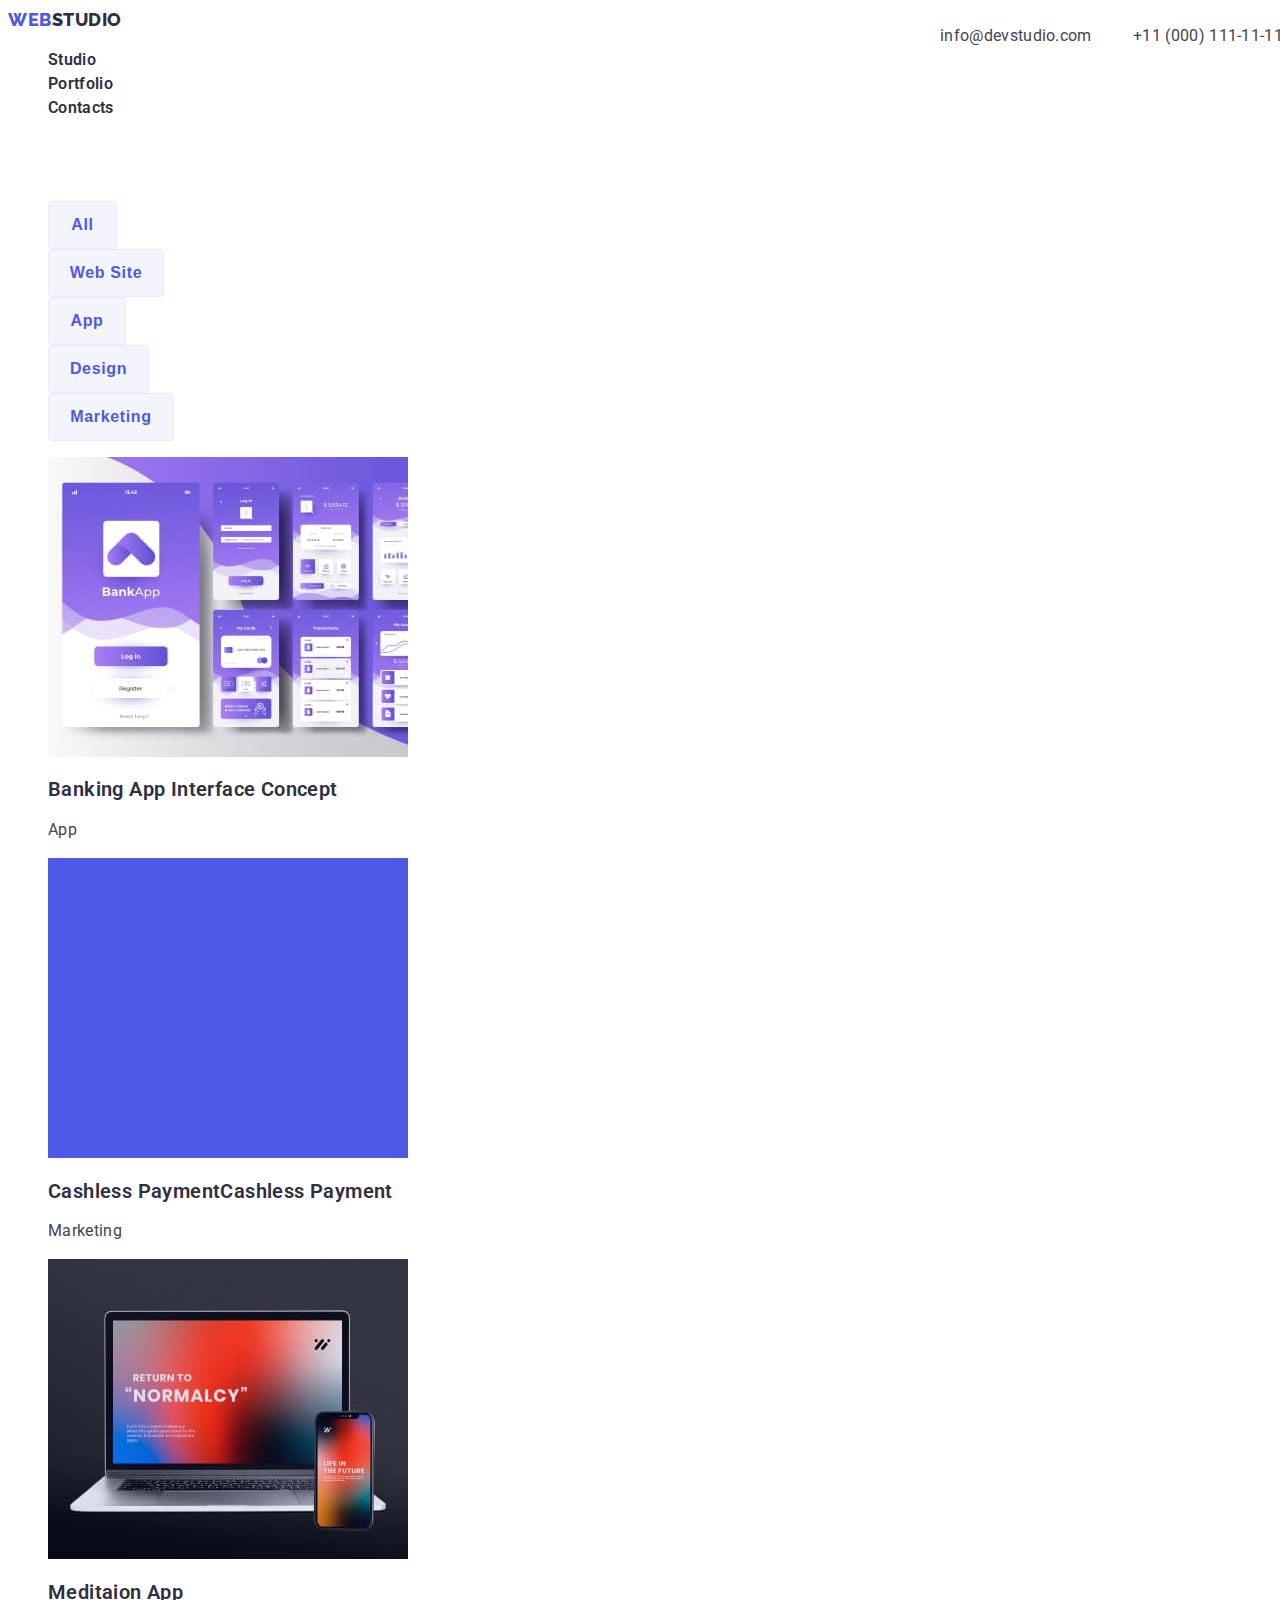
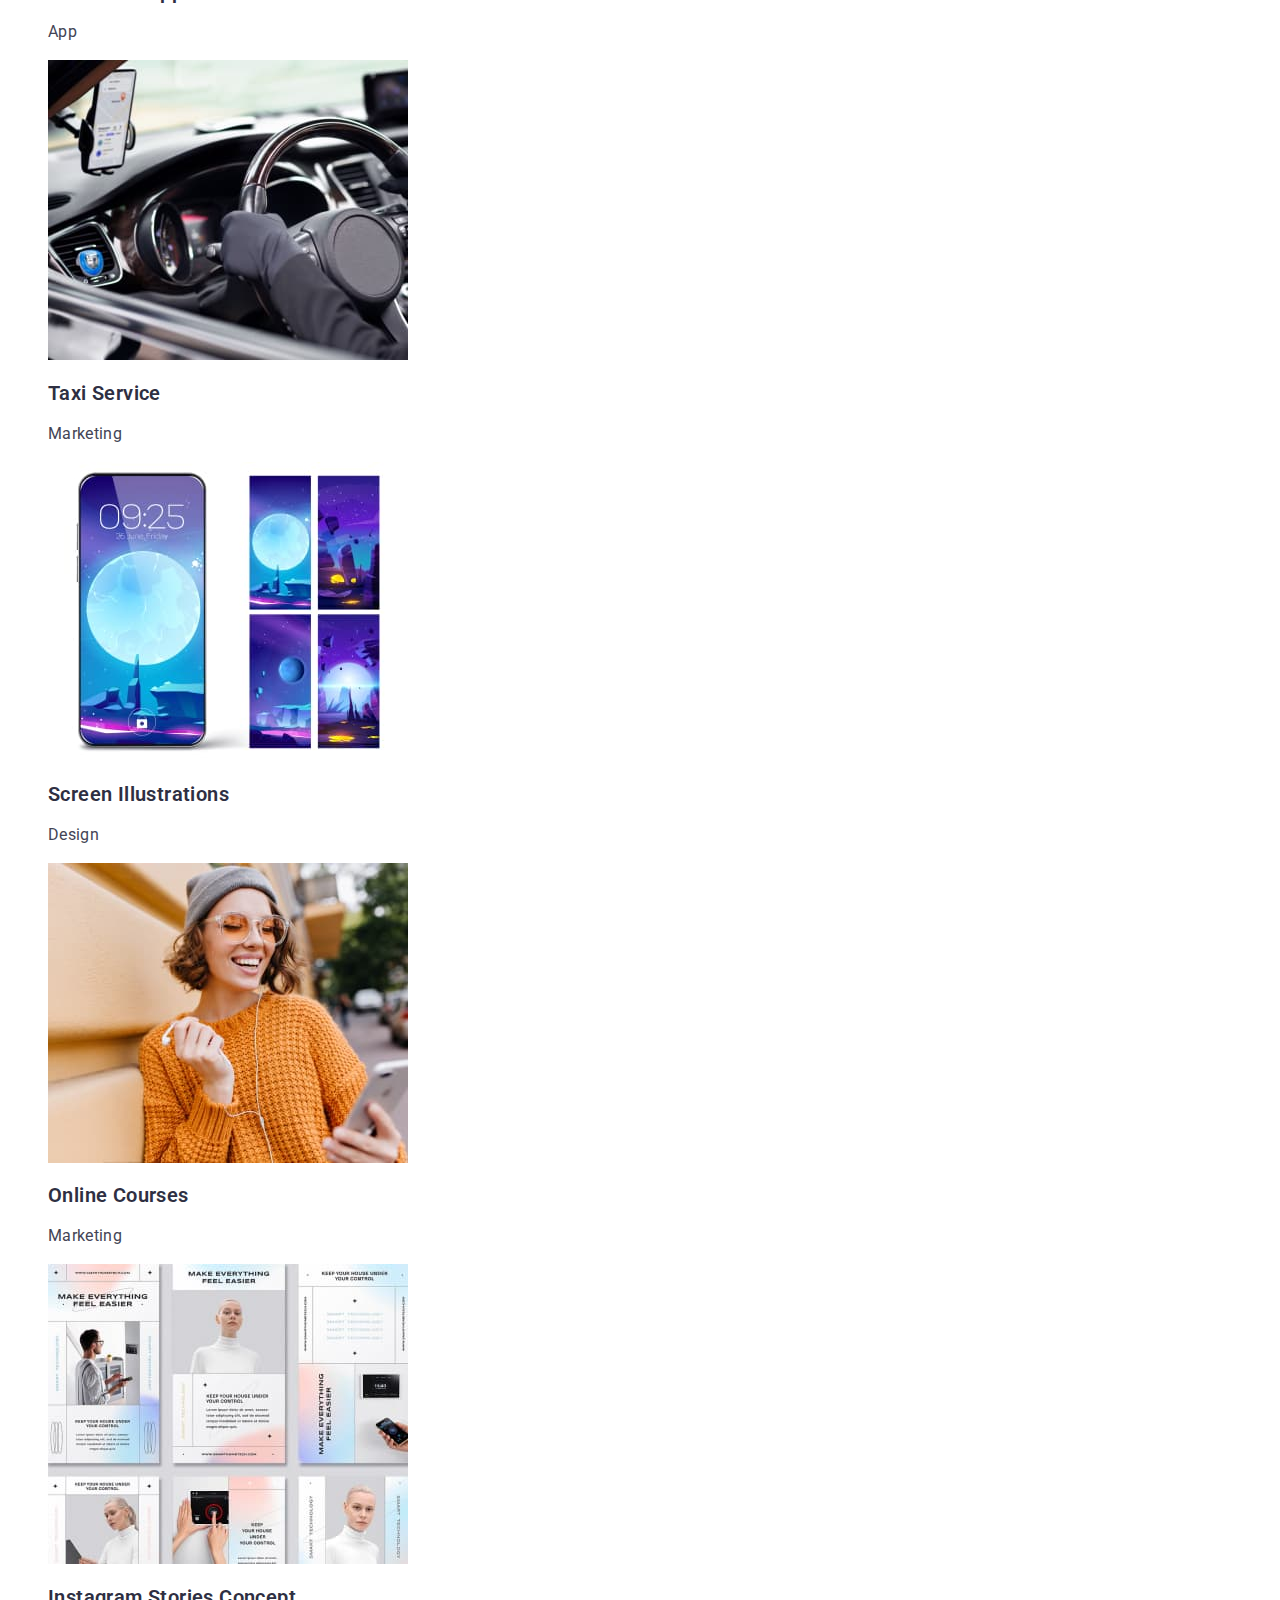
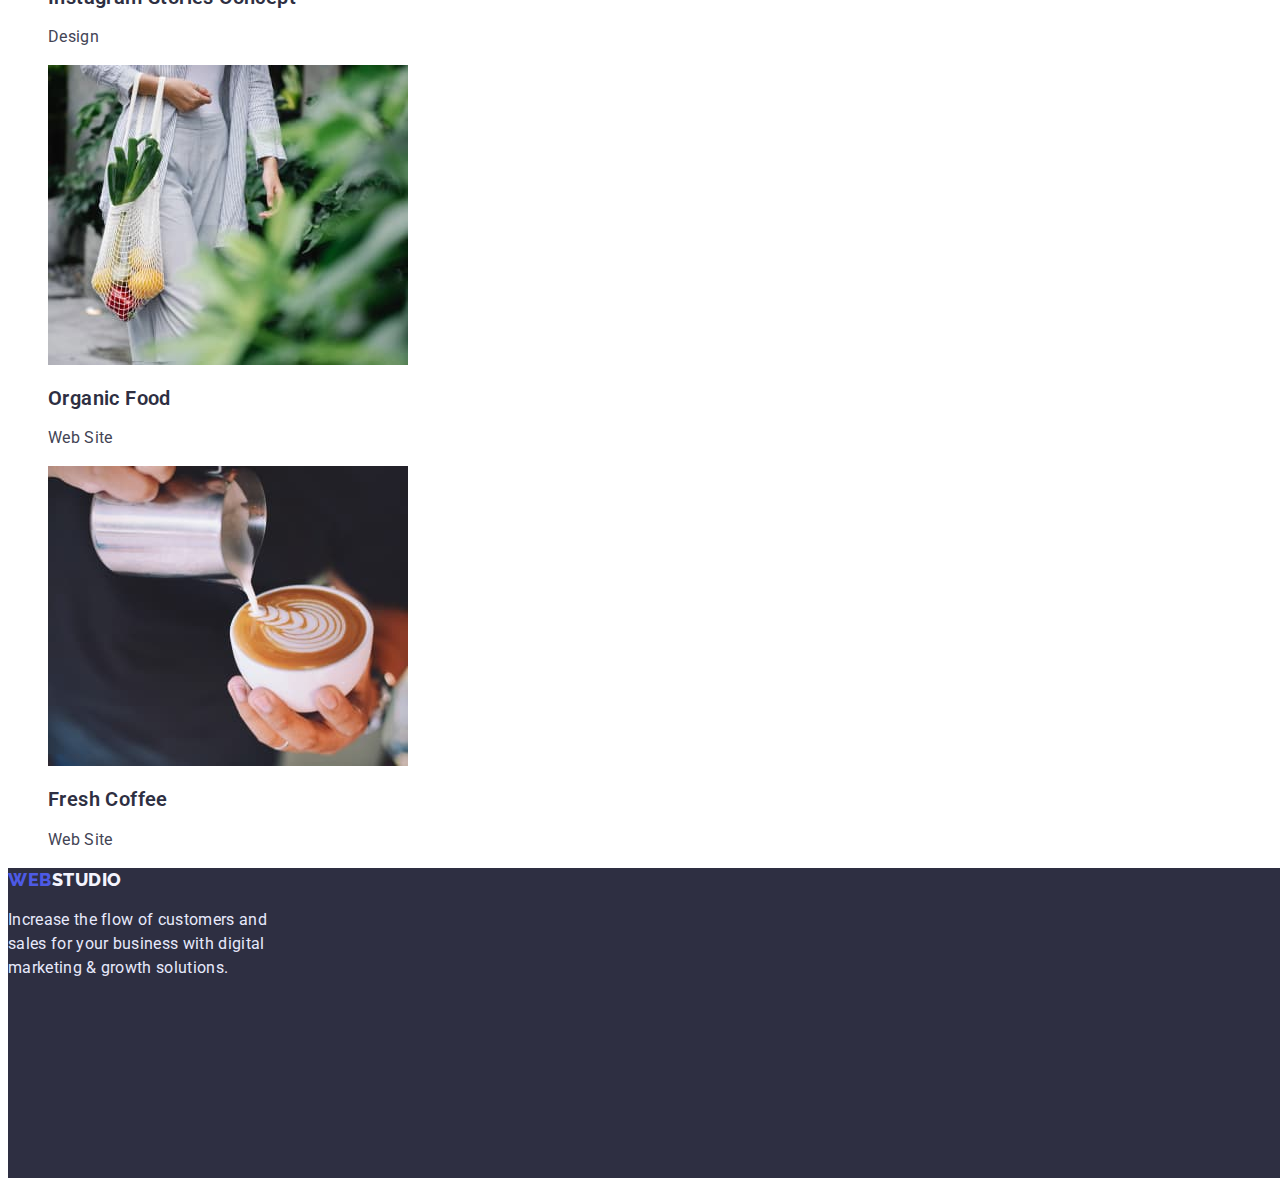
==== portfolio.html @ b08626de "up1" ====
<!DOCTYPE html>
<html lang="en">
<head>
    <meta charset="UTF-8">
    <meta http-equiv="X-UA-Compatible" content="IE=edge">
    <meta name="viewport" content="width=device-width, initial-scale=1.0">
    <title>Portfolio</title>
    <link rel="preconnect" href="https://fonts.googleapis.com">
    <link rel="preconnect" href="https://fonts.gstatic.com" crossorigin>
    <link href="https://fonts.googleapis.com/css2?family=Montserrat:wght@400;700&family=Raleway:wght@800&family=Roboto:wght@100;300;400;700;900&display=swap" rel="stylesheet">
    <link rel="stylesheet" href="./styles/style.css">
</head>
<body class="body">
<header>
<nav class="nawigation">
<a href="./index.html" class="list-web list">web
<span class="studio">studio</span></a>
<ul class="nawigation-item list">
    <li class="nawigation-list"><a class="naw-link list" href="./index.html">Studio</a></li>
    <li class="nawigation-list"><a class="naw-link list" href="./portfolio.html">Portfolio</a></li>
    <li class="nawigation-list"><a class="naw-link list" href="">Contacts</a></li>
</ul>
</nav>
<ul class="kontakt list">
<li class="kontakt-list"><a class="link-mail list" href="mailto:info@devstudio.com">info@devstudio.com</a></li>
<li class="kontakt-list"><a class="link-tel list" href="tel:+110001111111">+11 (000) 111-11-11</a></li>
</ul>
</header>
<main>
    <section class="filtres">
        <h1 class="main-filtres">main-filtres</h1>
<ul class="filtres-list list">
    <li class="filtres-link"><button type="button"class="btn-all">All</button></li>
    <li class="filtres-link"><button type="button"class="btn-web">Web Site</button></li>
    <li class="filtres-link"><button type="button"class="btn-app">App</button></li>
    <li class="filtres-link"><button type="button"class="btn-des">Design</button></li>
    <li class="filtres-link"><button type="button"class="btn-mar">Marketing</button></li>
</ul>
    </section>
<section class="project-cards">
<ul class="cards-list list" >
    <li class="list-link">
        <a class="link list" href="">
            <img src="./images/app/banking-app.jpg" 
        alt="screen-mobile-app"
            width="360px"
            height="300px">
        <h2 class="card-itemtext" >
            Banking App Interface Concept
        </h2>
        <p class="paragraf-text" >
            App
        </p>
        <p>

        </p>
        </a>
    </li>
    <li class="list-link">
        <a class="link list" href="">
            <img src="./images/Marketing/cashless.jpg" 
        alt="screen-blue"
            width="360px"
            height="300px">
        <h2 class="card-itemtext" >
            Cashless PaymentCashless Payment
        </h2>
        <p class="paragraf-text" >
            Marketing
        </p>
        <p>

        </p>
        </a>
    </li>
    <li class="list-link">
        <a class="link list" href="">
            <img src="./images/app/meditation.jpg" 
        alt="laptop-and-phone-screen"
            width="360px"
            height="300px">
        <h2 class="card-itemtext" >
            Meditaion App
        </h2>
        <p class="paragraf-text" >
            App
        </p>
        <p>

        </p>
        </a>
    </li>
   <li class="list-link">
        <a class="link list" href="">
            <img src="./images/Marketing/taxi.jpg" 
        alt="car-salon"
            width="360px"
            height="300px">
        <h2 class="card-itemtext" >
            Taxi Service
        </h2>
        <p class="paragraf-text" >
            Marketing
        </p>
        <p>

        </p>
        </a>
    </li>
    <li class="list-link">
        <a class="link list" href="">
            <img src="./images/Design/screen.jpg" 
        alt="screen-phone"
            width="360px"
            height="300px">
        <h2 class="card-itemtext" >
            Screen Illustrations
        </h2>
        <p class="paragraf-text" >
           Design 
        </p>
        <p>

        </p>
        </a>
    </li>
    <li class="list-link">
        <a class="link list" href="">
            <img src="./images/Marketing/online.jpg" 
        alt="curses-online"
            width="360px"
            height="300px">
        <h2 class="card-itemtext" >
            Online Courses
        </h2>
        <p class="paragraf-text" >
            Marketing
        </p>
        <p>

        </p>
        </a>
    </li>
    <li class="list-link">
        <a class="link list" href="">
            <img src="./images/Design/insta.jpg" 
        alt="insta-stories-screen"
            width="360px"
            height="300px">
        <h2 class="card-itemtext" >
            Instagram Stories Concept
        </h2>
        <p class="paragraf-text" >
            Design
        </p>
        <p>

        </p>
        </a>
    </li>
    <li class="list-link">
        <a class="link list" href="">
            <img src="./images/WebSite/organic.jpg" 
        alt="food-image"
            width="360px"
            height="300px">
        <h2 class="card-itemtext" >
            Organic Food
        </h2>
        <p class="paragraf-text" >
            Web Site
        </p>
        <p>

        </p>
        </a>
    </li>
    <li class="list-link">
        <a class="link list" href="">
            <img src="./images/WebSite/fresh.jpg" 
        alt="cofee-cup"
            width="360px"
            height="300px">
        <h2 class="card-itemtext" >
            Fresh Coffee
        </h2>
        <p class="paragraf-text" >
            Web Site
        </p>
        <p>

        </p>
        </a>
    </li>
</ul>
</section>
</main>
<footer class="footer">
<a href="./index.html" class="list-web list">web
<span class="studio-foter">studio</span></a>        
<p class="ftext">Increase the flow of customers and sales for your business with digital marketing & growth solutions.</p>
    </footer>
</body>
</html>
---- styles/style.css ----
:root {
    --primary-brand-color: #4D5AE5;
    --dark-color: #2E2F42;
    --success-color: #31D0AA;
    --text-color: #434455;
    --subtle-text-color: #8E8F99;
    --accent-color: #E7E9FC;
    --light-color: #F4F4FD; 
    --active-color: #ffffff;
    --button-focus: #404BBF;
}

.body {
font-family: Roboto,sans-serif;
color: var(--dark-color);
}
.header {
}
.list {
    list-style: none;
    text-decoration: none;
}
.nawigation {
    
}
.list-web {
width: 44px;
height: 24px;
font-family: 'Raleway';
font-style: normal;
font-weight: 800;
font-size: 18px;
line-height: 1.3;
display: flex;
align-items: center;
letter-spacing: 0.03em;
text-transform: uppercase;
color: var(--primary-brand-color);
flex: none;
order: 0;
flex-grow: 0;
}
.studio {
width: 71px;
height: 24px;
font-family: 'Raleway';
font-style: normal;
font-weight: 800;
font-size: 18px;
line-height: 1.3;
display: flex;
align-items: center;
letter-spacing: 0.03em;
text-transform: uppercase;
color: var(--dark-color);
flex: none;
order: 1;
flex-grow: 0;
}

.nawigation{

}
.nawigation-item{
}
.nawigation-list {
font-weight: 600;
font-size: 16px;
line-height: 1.5;
/* identical to box height, or 150% */
letter-spacing: 0.02em;
/* NAVY BLUE */
/* Inside auto layout */
flex: none;
order: 0;
flex-grow: 0;
 
}

.naw-link{
color: var(--dark-color);
}
.naw-link:focus,
.naw-link:hover{
color: var(--primary-brand-color);
}

.kontakt {
}
.kontakt-list{

}
.link-mail {
position: absolute;
width: 153px;
height: 24px;
left: 940px;
top: 24px;
/* Body */
font-weight: 400;
font-size: 16px;
line-height: 1.5;
/* identical to box height, or 150% */
letter-spacing: 0.02em;
/* SLATE */
color: var(--text-color)
}
.link-mail:focus,
.link-mail:hover{
    color: var(--primary-brand-color);
}
.link-tel{
position: absolute;
width: 151px;
height: 24px;
left: 1133px;
top: 24px;
/* Body */
font-weight: 400;
font-size: 16px;
line-height: 1.5;
/* identical to box height, or 150% */
letter-spacing: 0.02em;
color: var(--text-color)
}
.link-tel:focus,
.link-tel:hover{
color: var(--primary-brand-color);
}
.main-section {
}
.hero {
width: 1440px;
height: 603px;
left: 0px;
top: 72px;
/* NAVY BLUE */
background: var(--dark-color);
}
.hero-text{
width: 492px;
height: 120px;
left: 474px;
top: 264px;
font-weight: 600;
font-size: 56px;
line-height: 1.0;
text-align: center;
letter-spacing: 0.02em;
color: var(--active-color);
}
.hero-btn{
display: flex;
flex-direction: row;
align-items: flex-start;
padding: 16px 32px;
gap: 10px;
position: absolute;
width: 170px;
height: 51px;
left: 635px;
top: 432px;
background: var(--primary-brand-color);
box-shadow: 0px 4px 4px rgba(0, 0, 0, 0.15);
border-radius: 4px;
font-family: inherit;
font-weight: 600;
font-size: 16px;
line-height: 1.18;
/* identical to box height */
display: flex;
align-items: center;
letter-spacing: 0.04em;
color: var(--active-color);
}
.hero-btn:focus,
.hero-btn:hover{
background:var(--button-focus);
}
.section-information {

}
.info-list{

}
.info-item{
font-weight: 600;
font-size: 20px;
line-height: 1.2;
letter-spacing: 0.02em;
color:var(--dark-color);
}
.info-text{
font-weight: 400;
font-size: 16px;
line-height: 1.5;
letter-spacing: 0.02em;
color: var(--text-color);
}


.galery-section {
}
.galery-item{
font-weight: 600;
font-size: 36px;
line-height: 1.1;
/* identical to box height, or 111% */
text-align: center;
letter-spacing: 0.02em;
text-transform: capitalize;
color: var(--dark-color);
}
.galery-list{

}
.teamleed-galery {
}



.team-list {

}
.team-name{
font-weight: 600;
font-size: 20px;
line-height: 1.2;
letter-spacing: 0.02em;
color: var(--dark-color);
}

.footer {
width: 1440px;
height: 310px;
left: 0px;
top: 2283px;
background: var(--dark-color);
}
.studio-foter {
color: var(--light-color);
}
.ftext{
width: 264px;
height: 72px;
left: 156px;
top: 2421px;
font-family: inherit;
font-style: normal;
font-weight: 400;
font-size: 16px;
line-height: 1.5;
/* or 150% */
letter-spacing: 0.02em;
color: var(--accent-color);
}

/* ------------------------portfolio css */

.filtres {
}
.main-filtres{
    opacity: 0;
}
.filtres-list {
}
.filtres-link {
}
.btn-all{
box-sizing: border-box;
display: flex;
flex-direction: row;
justify-content: center;
align-items: flex-start;
padding: 8px 16px;
width: 69px;
height: 48px;
background: #F4F4FD;
border: 1px solid #E7E9FC;
border-radius: 4px;
/* Button Text */
font-weight: 600;
font-size: 16px;
line-height: 1.5;
display: flex;
align-items: center;
text-align: center;
letter-spacing: 0.04em;
color: var(--primary-brand-color);
}
.btn-all:focus,
.btn-all:hover{
background: #4D5AE5;
box-shadow: 0px 3px 1px rgba(0, 0, 0, 0.1), 0px 2px 1px rgba(0, 0, 0, 0.08), 0px 2px 2px rgba(0, 0, 0, 0.12);
border-radius: 4px;
/* Button Text */
font-weight: 600;
font-size: 16px;
line-height: 1.5;
display: flex;
align-items: center;
text-align: center;
letter-spacing: 0.04em;
color: var(--active-color);
}
.btn-web{
box-sizing: border-box;
display: flex;
flex-direction: row;
justify-content: center;
align-items: center;
padding: 8px 16px;
width: 116px;
height: 48px;
background: #F4F4FD;
border: 1px solid #E7E9FC;
border-radius: 4px;
/* Button Text */
font-weight: 600;
font-size: 16px;
line-height: 1.5;
display: flex;
align-items: center;
text-align: center;
letter-spacing: 0.04em;
color: var(--primary-brand-color);
}
.btn-web:focus,
.btn-web:hover{
background: #4D5AE5;
box-shadow: 0px 3px 1px rgba(0, 0, 0, 0.1), 0px 2px 1px rgba(0, 0, 0, 0.08), 0px 2px 2px rgba(0, 0, 0, 0.12);
border-radius: 4px;
/* Button Text */
font-weight: 600;
font-size: 16px;
line-height: 1.5;
display: flex;
align-items: center;
text-align: center;
letter-spacing: 0.04em;
color: var(--active-color);
}
.btn-app {
box-sizing: border-box;
flex-direction: row;
justify-content: center;
align-items: center;
padding: 8px 16px;
width: 78px;
height: 48px;
background: #F4F4FD;
border: 1px solid #E7E9FC;
border-radius: 4px;
/* Button Text */
font-weight: 600;
font-size: 16px;
line-height: 1.5;
display: flex;
align-items: center;
text-align: center;
letter-spacing: 0.04em;
color: var(--primary-brand-color);
}
.btn-app:focus,
.btn-app:hover{
background: #4D5AE5;
box-shadow: 0px 3px 1px rgba(0, 0, 0, 0.1), 0px 2px 1px rgba(0, 0, 0, 0.08), 0px 2px 2px rgba(0, 0, 0, 0.12);
border-radius: 4px;
/* Button Text */
font-weight: 600;
font-size: 16px;
line-height: 1.5;
display: flex;
align-items: center;
text-align: center;
letter-spacing: 0.04em;
color: var(--active-color);
}

.btn-des {
box-sizing: border-box;
display: flex;
flex-direction: row;
justify-content: center;
align-items: center;
padding: 8px 16px;
width: 101px;
height: 48px;
background: #F4F4FD;
border: 1px solid #E7E9FC;
border-radius: 4px;
/* Button Text */
font-weight: 600;
font-size: 16px;
line-height: 1.5;
display: flex;
align-items: center;
text-align: center;
letter-spacing: 0.04em;
color: var(--primary-brand-color);
}
.btn-des:focus,
.btn-des:hover{
background: #4D5AE5;
box-shadow: 0px 3px 1px rgba(0, 0, 0, 0.1), 0px 2px 1px rgba(0, 0, 0, 0.08), 0px 2px 2px rgba(0, 0, 0, 0.12);
border-radius: 4px;
/* Button Text */
font-weight: 600;
font-size: 16px;
line-height: 1.5;
display: flex;
align-items: center;
text-align: center;
letter-spacing: 0.04em;
color: var(--active-color);
}
.btn-mar{
box-sizing: border-box;
display: flex;
flex-direction: row;
justify-content: center;
align-items: center;
padding: 8px 16px;
width: 126px;
height: 48px;
background: #F4F4FD;
border: 1px solid #E7E9FC;
border-radius: 4px;
/* Button Text */
font-weight: 600;
font-size: 16px;
line-height: 1.5;
display: flex;
align-items: center;
text-align: center;
letter-spacing: 0.04em;
color: var(--primary-brand-color);
}
.btn-mar:focus,
.btn-mar:hover{
background: #4D5AE5;
box-shadow: 0px 3px 1px rgba(0, 0, 0, 0.1), 0px 2px 1px rgba(0, 0, 0, 0.08), 0px 2px 2px rgba(0, 0, 0, 0.12);
border-radius: 4px;
/* Button Text */
font-weight: 600;
font-size: 16px;
line-height: 1.5;
display: flex;
align-items: center;
text-align: center;
letter-spacing: 0.04em;
color: var(--active-color);
}




.project-cards {
}
.cards-list {
}
.list-link {
}
.link {
}
.card-itemtext{
font-weight: 600;
font-size: 20px;
line-height: 1.2;
letter-spacing: 0.02em;
color: var(--dark-color);
}
.paragraf-text{
font-weight: 400;
font-size: 16px;
line-height: 1.5;
letter-spacing: 0.02em;
color: var(--text-color);
}
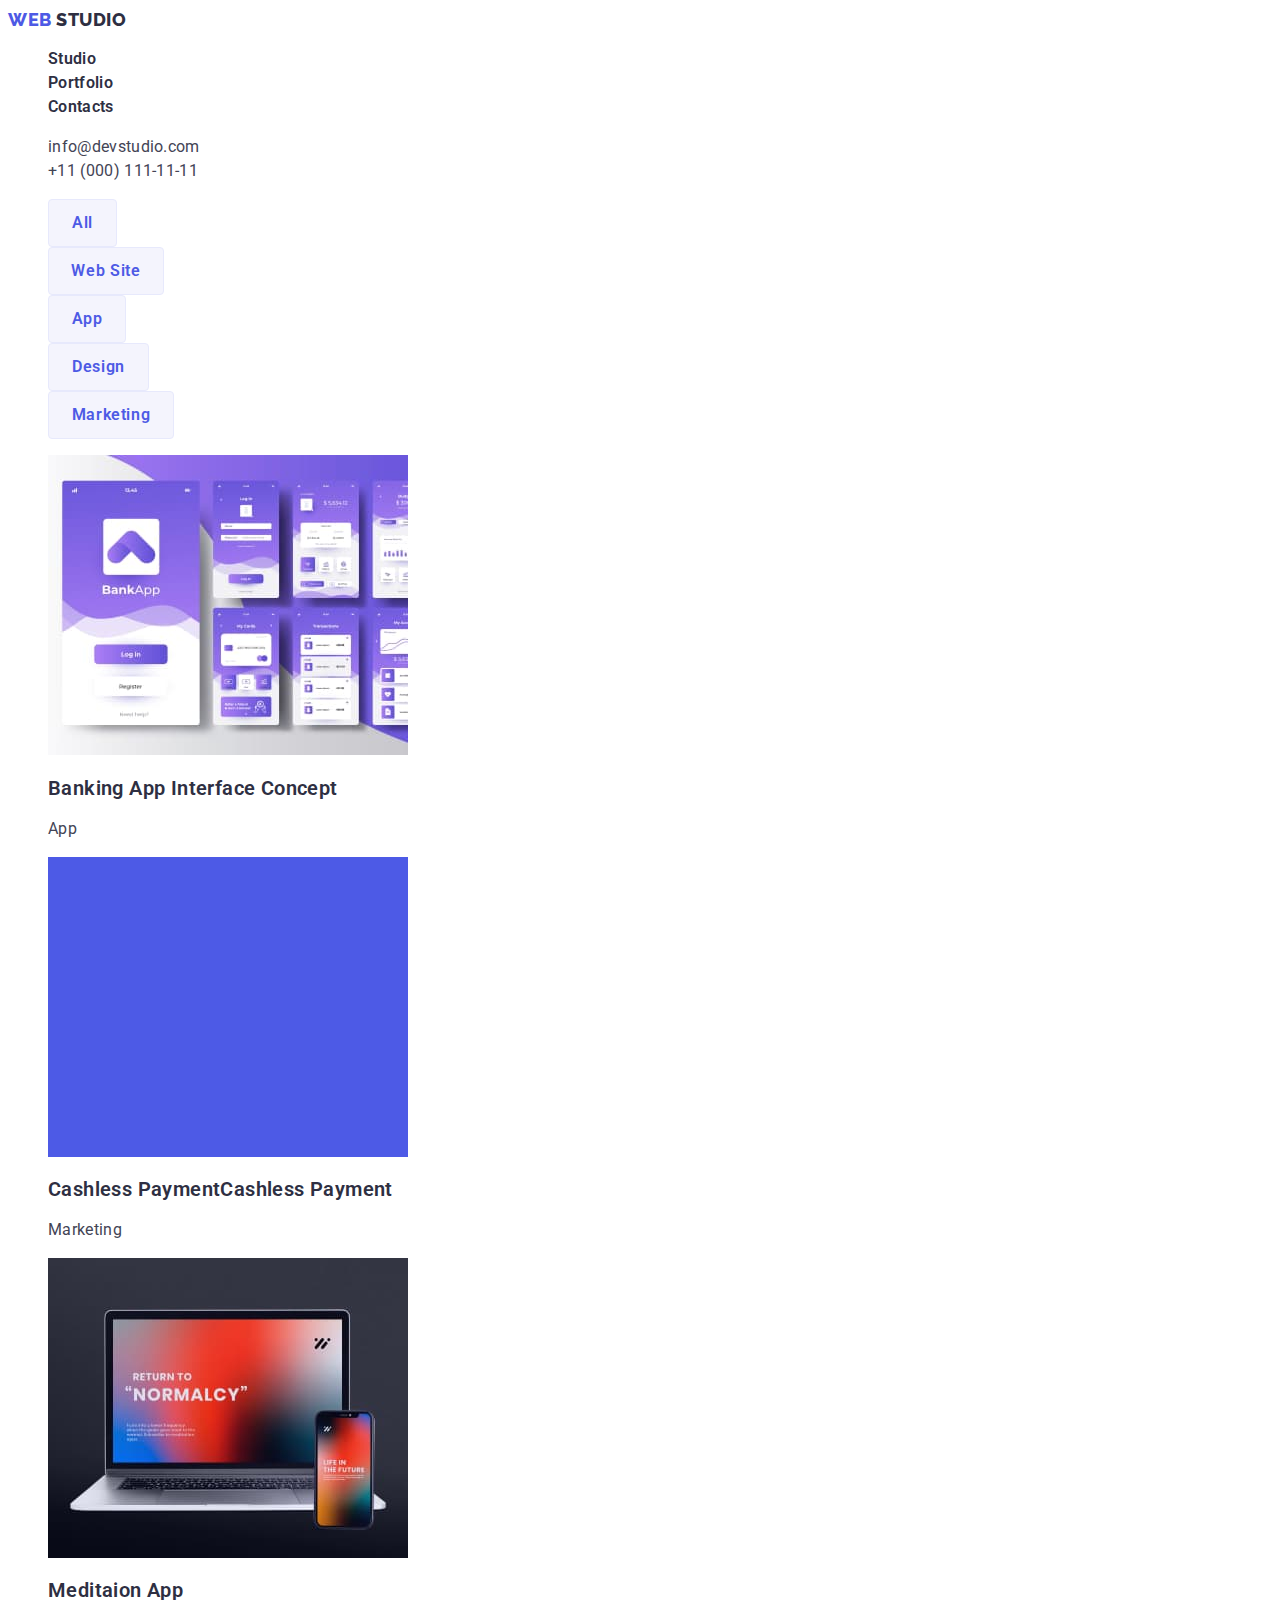
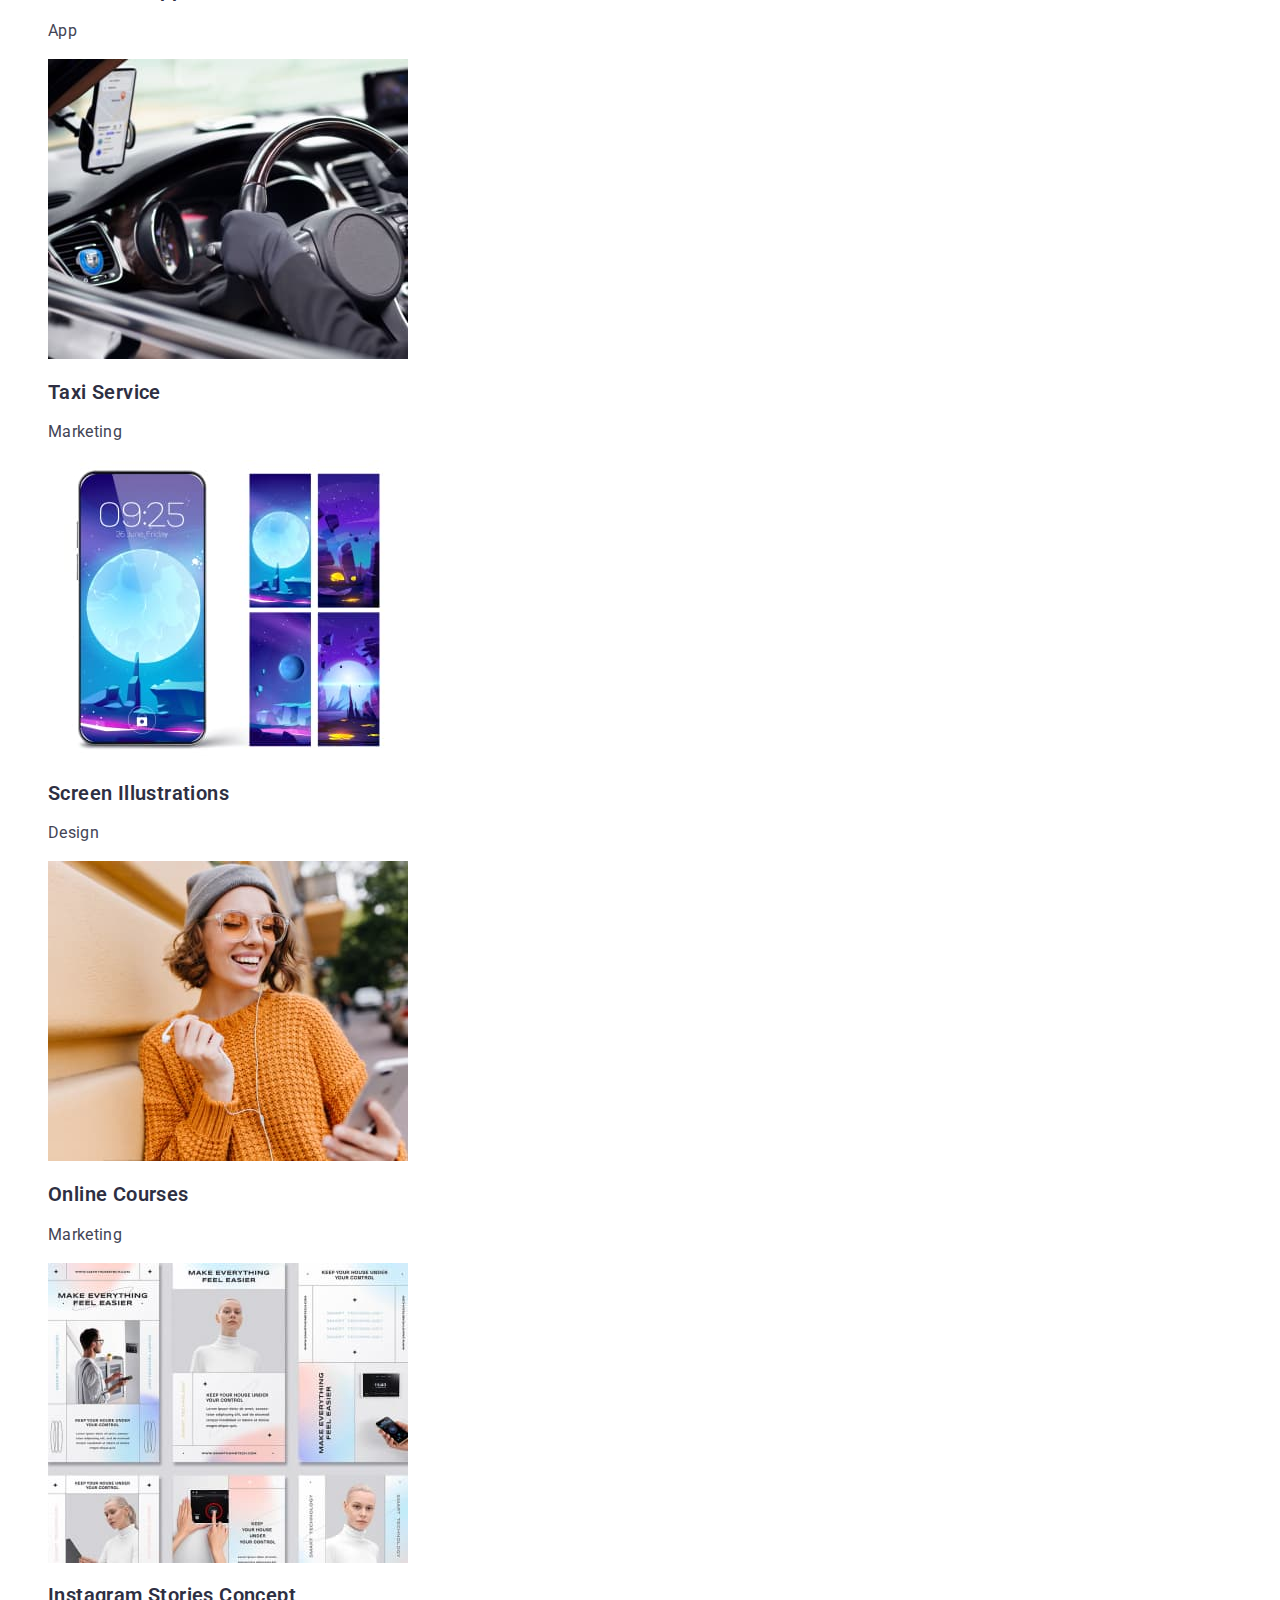
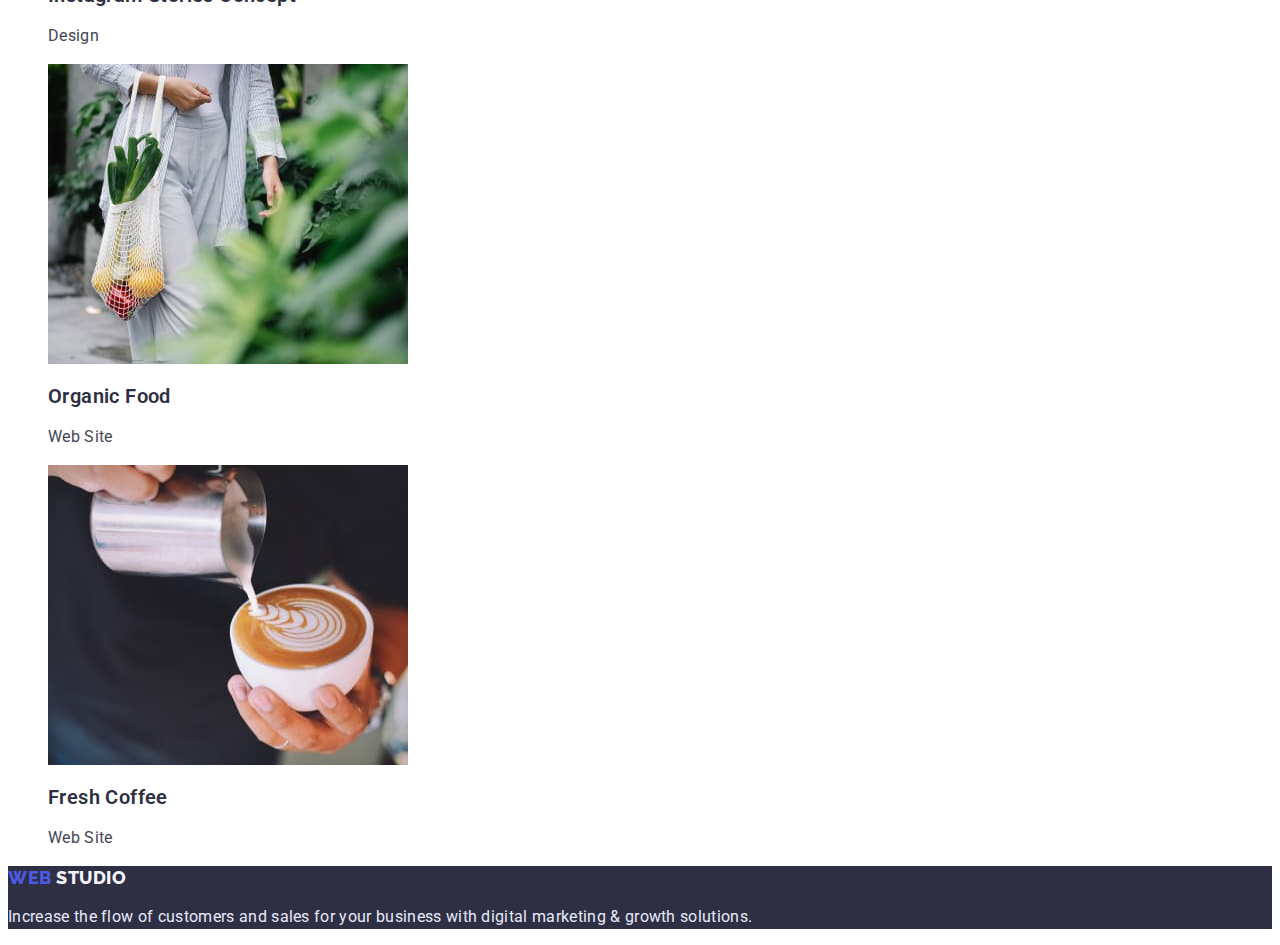
==== commit a4660765: "upgrate4" ====
--- a/portfolio.html
+++ b/portfolio.html
@@ -28,31 +28,26 @@
 </header>
 <main>
     <section class="filtres">
-        <h1 class="main-filtres">main-filtres</h1>
+        <h1 class="visually-hidden">main-filtres</h1>
 <ul class="filtres-list list">
-    <li class="filtres-link"><button type="button"class="btn-all">All</button></li>
-    <li class="filtres-link"><button type="button"class="btn-web">Web Site</button></li>
-    <li class="filtres-link"><button type="button"class="btn-app">App</button></li>
-    <li class="filtres-link"><button type="button"class="btn-des">Design</button></li>
-    <li class="filtres-link"><button type="button"class="btn-mar">Marketing</button></li>
+    <li class="filtres-link"><button type="button" class="btn-all">All</button></li>
+    <li class="filtres-link"><button type="button" class="btn-web">Web Site</button></li>
+    <li class="filtres-link"><button type="button" class="btn-app">App</button></li>
+    <li class="filtres-link"><button type="button" class="btn-des">Design</button></li>
+    <li class="filtres-link"><button type="button" class="btn-mar">Marketing</button></li>
 </ul>
-    </section>
-<section class="project-cards">
 <ul class="cards-list list" >
     <li class="list-link">
         <a class="link list" href="">
             <img src="./images/app/banking-app.jpg" 
         alt="screen-mobile-app"
-            width="360px"
-            height="300px">
+            width="360"
+            height="300">
         <h2 class="card-itemtext" >
             Banking App Interface Concept
         </h2>
         <p class="paragraf-text" >
             App
-        </p>
-        <p>
-
         </p>
         </a>
     </li>
@@ -60,16 +55,13 @@
         <a class="link list" href="">
             <img src="./images/Marketing/cashless.jpg" 
         alt="screen-blue"
-            width="360px"
-            height="300px">
+            width="360"
+            height="300">
         <h2 class="card-itemtext" >
             Cashless PaymentCashless Payment
         </h2>
         <p class="paragraf-text" >
             Marketing
-        </p>
-        <p>
-
         </p>
         </a>
     </li>
@@ -77,16 +69,13 @@
         <a class="link list" href="">
             <img src="./images/app/meditation.jpg" 
         alt="laptop-and-phone-screen"
-            width="360px"
-            height="300px">
+            width="360"
+            height="300">
         <h2 class="card-itemtext" >
             Meditaion App
         </h2>
         <p class="paragraf-text" >
             App
-        </p>
-        <p>
-
         </p>
         </a>
     </li>
@@ -94,16 +83,13 @@
         <a class="link list" href="">
             <img src="./images/Marketing/taxi.jpg" 
         alt="car-salon"
-            width="360px"
-            height="300px">
+            width="360"
+            height="300">
         <h2 class="card-itemtext" >
             Taxi Service
         </h2>
         <p class="paragraf-text" >
             Marketing
-        </p>
-        <p>
-
         </p>
         </a>
     </li>
@@ -111,16 +97,13 @@
         <a class="link list" href="">
             <img src="./images/Design/screen.jpg" 
         alt="screen-phone"
-            width="360px"
-            height="300px">
+            width="360"
+            height="300">
         <h2 class="card-itemtext" >
             Screen Illustrations
         </h2>
         <p class="paragraf-text" >
            Design 
-        </p>
-        <p>
-
         </p>
         </a>
     </li>
@@ -128,16 +111,13 @@
         <a class="link list" href="">
             <img src="./images/Marketing/online.jpg" 
         alt="curses-online"
-            width="360px"
-            height="300px">
+            width="360"
+            height="300">
         <h2 class="card-itemtext" >
             Online Courses
         </h2>
         <p class="paragraf-text" >
             Marketing
-        </p>
-        <p>
-
         </p>
         </a>
     </li>
@@ -145,16 +125,13 @@
         <a class="link list" href="">
             <img src="./images/Design/insta.jpg" 
         alt="insta-stories-screen"
-            width="360px"
-            height="300px">
+            width="360"
+            height="300">
         <h2 class="card-itemtext" >
             Instagram Stories Concept
         </h2>
         <p class="paragraf-text" >
             Design
-        </p>
-        <p>
-
         </p>
         </a>
     </li>
@@ -162,16 +139,13 @@
         <a class="link list" href="">
             <img src="./images/WebSite/organic.jpg" 
         alt="food-image"
-            width="360px"
-            height="300px">
+            width="360"
+            height="300">
         <h2 class="card-itemtext" >
             Organic Food
         </h2>
         <p class="paragraf-text" >
             Web Site
-        </p>
-        <p>
-
         </p>
         </a>
     </li>
@@ -179,16 +153,13 @@
         <a class="link list" href="">
             <img src="./images/WebSite/fresh.jpg" 
         alt="cofee-cup"
-            width="360px"
-            height="300px">
+            width="360"
+            height="300">
         <h2 class="card-itemtext" >
             Fresh Coffee
         </h2>
         <p class="paragraf-text" >
             Web Site
-        </p>
-        <p>
-
         </p>
         </a>
     </li>
--- a/styles/style.css
+++ b/styles/style.css
@@ -12,7 +12,7 @@
 
 .body {
 font-family: Roboto,sans-serif;
-color: var(--dark-color);
+color:var(--text-color);
 }
 .header {
 }
@@ -24,38 +24,17 @@
     
 }
 .list-web {
-width: 44px;
-height: 24px;
 font-family: 'Raleway';
 font-style: normal;
 font-weight: 800;
 font-size: 18px;
 line-height: 1.3;
-display: flex;
-align-items: center;
 letter-spacing: 0.03em;
 text-transform: uppercase;
 color: var(--primary-brand-color);
-flex: none;
-order: 0;
-flex-grow: 0;
 }
 .studio {
-width: 71px;
-height: 24px;
-font-family: 'Raleway';
-font-style: normal;
-font-weight: 800;
-font-size: 18px;
-line-height: 1.3;
-display: flex;
-align-items: center;
-letter-spacing: 0.03em;
-text-transform: uppercase;
-color: var(--dark-color);
-flex: none;
-order: 1;
-flex-grow: 0;
+color: var(--dark-color);
 }
 
 .nawigation{
@@ -68,13 +47,7 @@
 font-size: 16px;
 line-height: 1.5;
 /* identical to box height, or 150% */
-letter-spacing: 0.02em;
-/* NAVY BLUE */
-/* Inside auto layout */
-flex: none;
-order: 0;
-flex-grow: 0;
- 
+letter-spacing: 0.02em; 
 }
 
 .naw-link{
@@ -91,18 +64,12 @@
 
 }
 .link-mail {
-position: absolute;
-width: 153px;
-height: 24px;
-left: 940px;
-top: 24px;
 /* Body */
 font-weight: 400;
 font-size: 16px;
 line-height: 1.5;
 /* identical to box height, or 150% */
 letter-spacing: 0.02em;
-/* SLATE */
 color: var(--text-color)
 }
 .link-mail:focus,
@@ -110,11 +77,6 @@
     color: var(--primary-brand-color);
 }
 .link-tel{
-position: absolute;
-width: 151px;
-height: 24px;
-left: 1133px;
-top: 24px;
 /* Body */
 font-weight: 400;
 font-size: 16px;
@@ -130,48 +92,27 @@
 .main-section {
 }
 .hero {
-width: 1440px;
-height: 603px;
-left: 0px;
-top: 72px;
-/* NAVY BLUE */
+
 background: var(--dark-color);
 }
 .hero-text{
-width: 492px;
-height: 120px;
-left: 474px;
-top: 264px;
 font-weight: 600;
 font-size: 56px;
 line-height: 1.0;
-text-align: center;
 letter-spacing: 0.02em;
 color: var(--active-color);
 }
 .hero-btn{
-display: flex;
-flex-direction: row;
-align-items: flex-start;
-padding: 16px 32px;
-gap: 10px;
-position: absolute;
-width: 170px;
-height: 51px;
-left: 635px;
-top: 432px;
 background: var(--primary-brand-color);
 box-shadow: 0px 4px 4px rgba(0, 0, 0, 0.15);
 border-radius: 4px;
-font-family: inherit;
+font-family:'Roboto';
 font-weight: 600;
 font-size: 16px;
 line-height: 1.18;
-/* identical to box height */
-display: flex;
-align-items: center;
-letter-spacing: 0.04em;
-color: var(--active-color);
+letter-spacing: 0.04em;
+color: var(--active-color);
+cursor: pointer;
 }
 .hero-btn:focus,
 .hero-btn:hover{
@@ -205,8 +146,6 @@
 font-weight: 600;
 font-size: 36px;
 line-height: 1.1;
-/* identical to box height, or 111% */
-text-align: center;
 letter-spacing: 0.02em;
 text-transform: capitalize;
 color: var(--dark-color);
@@ -216,8 +155,6 @@
 }
 .teamleed-galery {
 }
-
-
 
 .team-list {
 
@@ -231,24 +168,13 @@
 }
 
 .footer {
-width: 1440px;
-height: 310px;
-left: 0px;
-top: 2283px;
 background: var(--dark-color);
 }
 .studio-foter {
 color: var(--light-color);
 }
 .ftext{
-width: 264px;
-height: 72px;
-left: 156px;
-top: 2421px;
 font-family: inherit;
-font-style: normal;
-font-weight: 400;
-font-size: 16px;
 line-height: 1.5;
 /* or 150% */
 letter-spacing: 0.02em;
@@ -259,204 +185,190 @@
 
 .filtres {
 }
-.main-filtres{
-    opacity: 0;
+
+.visually-hidden{
+position: absolute;
+white-space: nowrap;
+width: 1px;
+height: 1px;
+overflow: hidden;
+border: 0;
+padding: 0;
+clip: rect(0 0 0 0);
+clip-path: inset(50%);
+margin: -1px;
 }
 .filtres-list {
 }
 .filtres-link {
 }
 .btn-all{
-box-sizing: border-box;
-display: flex;
-flex-direction: row;
-justify-content: center;
-align-items: flex-start;
+justify-content: center;
 padding: 8px 16px;
 width: 69px;
 height: 48px;
-background: #F4F4FD;
-border: 1px solid #E7E9FC;
-border-radius: 4px;
-/* Button Text */
-font-weight: 600;
-font-size: 16px;
-line-height: 1.5;
-display: flex;
-align-items: center;
-text-align: center;
+background: var(--light-color);
+border: 1px solid var(--accent-color);
+border-radius: 4px;
+/* Button Text */
+font-family: 'Roboto';
+font-weight: 600;
+font-size: 16px;
+line-height: 1.5;
+align-items: center;
 letter-spacing: 0.04em;
 color: var(--primary-brand-color);
 }
 .btn-all:focus,
 .btn-all:hover{
-background: #4D5AE5;
-box-shadow: 0px 3px 1px rgba(0, 0, 0, 0.1), 0px 2px 1px rgba(0, 0, 0, 0.08), 0px 2px 2px rgba(0, 0, 0, 0.12);
-border-radius: 4px;
-/* Button Text */
+background: var(--primary-brand-color);
+box-shadow: 0px 3px 1px rgba(0, 0, 0, 0.1), 0px 2px 1px rgba(0, 0, 0, 0.08), 0px 2px 2px rgba(0, 0, 0, 0.12);
+border-radius: 4px;
+/* Button Text */
+font-family: 'Roboto';
+font-weight: 600;
+font-size: 16px;
+line-height: 1.5;
+align-items: center;
+letter-spacing: 0.04em;
+color: var(--active-color);
+cursor: pointer;
+}
+.btn-web{
+justify-content: center;
+padding: 8px 16px;
+width: 116px;
+height: 48px;
+background: var(--light-color);
+border: 1px solid var(--accent-color);
+border-radius: 4px;
+/* Button Text */
+font-family: 'Roboto';
 font-weight: 600;
 font-size: 16px;
 line-height: 1.5;
 display: flex;
 align-items: center;
-text-align: center;
-letter-spacing: 0.04em;
-color: var(--active-color);
-}
-.btn-web{
-box-sizing: border-box;
-display: flex;
-flex-direction: row;
-justify-content: center;
-align-items: center;
-padding: 8px 16px;
-width: 116px;
-height: 48px;
-background: #F4F4FD;
-border: 1px solid #E7E9FC;
-border-radius: 4px;
-/* Button Text */
-font-weight: 600;
-font-size: 16px;
-line-height: 1.5;
-display: flex;
-align-items: center;
-text-align: center;
-letter-spacing: 0.04em;
-color: var(--primary-brand-color);
+letter-spacing: 0.04em;
+color: var(--primary-brand-color);
+
 }
 .btn-web:focus,
 .btn-web:hover{
-background: #4D5AE5;
-box-shadow: 0px 3px 1px rgba(0, 0, 0, 0.1), 0px 2px 1px rgba(0, 0, 0, 0.08), 0px 2px 2px rgba(0, 0, 0, 0.12);
-border-radius: 4px;
-/* Button Text */
-font-weight: 600;
-font-size: 16px;
-line-height: 1.5;
-display: flex;
-align-items: center;
-text-align: center;
-letter-spacing: 0.04em;
-color: var(--active-color);
+background: var(--primary-brand-color);
+box-shadow: 0px 3px 1px rgba(0, 0, 0, 0.1), 0px 2px 1px rgba(0, 0, 0, 0.08), 0px 2px 2px rgba(0, 0, 0, 0.12);
+border-radius: 4px;
+/* Button Text */
+font-family: 'Roboto';
+font-weight: 600;
+font-size: 16px;
+line-height: 1.5;
+align-items: center;
+letter-spacing: 0.04em;
+color: var(--active-color);
+cursor: pointer;
 }
 .btn-app {
-box-sizing: border-box;
-flex-direction: row;
-justify-content: center;
-align-items: center;
+justify-content: center;
 padding: 8px 16px;
 width: 78px;
 height: 48px;
-background: #F4F4FD;
-border: 1px solid #E7E9FC;
-border-radius: 4px;
-/* Button Text */
-font-weight: 600;
-font-size: 16px;
-line-height: 1.5;
-display: flex;
-align-items: center;
-text-align: center;
-letter-spacing: 0.04em;
-color: var(--primary-brand-color);
+background: var(--light-color);
+border: 1px solid var(--accent-color);
+border-radius: 4px;
+/* Button Text */
+font-family: 'Roboto';
+font-weight: 600;
+font-size: 16px;
+line-height: 1.5;
+align-items: center;
+letter-spacing: 0.04em;
+color: var(--primary-brand-color);
+
 }
 .btn-app:focus,
 .btn-app:hover{
-background: #4D5AE5;
-box-shadow: 0px 3px 1px rgba(0, 0, 0, 0.1), 0px 2px 1px rgba(0, 0, 0, 0.08), 0px 2px 2px rgba(0, 0, 0, 0.12);
-border-radius: 4px;
-/* Button Text */
-font-weight: 600;
-font-size: 16px;
-line-height: 1.5;
-display: flex;
-align-items: center;
-text-align: center;
-letter-spacing: 0.04em;
-color: var(--active-color);
+background: var(--primary-brand-color);
+box-shadow: 0px 3px 1px rgba(0, 0, 0, 0.1), 0px 2px 1px rgba(0, 0, 0, 0.08), 0px 2px 2px rgba(0, 0, 0, 0.12);
+border-radius: 4px;
+/* Button Text */
+font-family: 'Roboto';
+font-weight: 600;
+font-size: 16px;
+line-height: 1.5;
+align-items: center;
+letter-spacing: 0.04em;
+color: var(--active-color);
+cursor: pointer;
 }
 
 .btn-des {
-box-sizing: border-box;
-display: flex;
-flex-direction: row;
-justify-content: center;
-align-items: center;
+justify-content: center;
 padding: 8px 16px;
 width: 101px;
 height: 48px;
-background: #F4F4FD;
-border: 1px solid #E7E9FC;
-border-radius: 4px;
-/* Button Text */
-font-weight: 600;
-font-size: 16px;
-line-height: 1.5;
-display: flex;
-align-items: center;
-text-align: center;
+background: var(--light-color);
+border: 1px solid var(--accent-color);
+border-radius: 4px;
+/* Button Text */
+font-family: 'Roboto';
+font-weight: 600;
+font-size: 16px;
+line-height: 1.5;
+align-items: center;
 letter-spacing: 0.04em;
 color: var(--primary-brand-color);
 }
 .btn-des:focus,
 .btn-des:hover{
-background: #4D5AE5;
-box-shadow: 0px 3px 1px rgba(0, 0, 0, 0.1), 0px 2px 1px rgba(0, 0, 0, 0.08), 0px 2px 2px rgba(0, 0, 0, 0.12);
-border-radius: 4px;
-/* Button Text */
+background: var(--primary-brand-color);
+box-shadow: 0px 3px 1px rgba(0, 0, 0, 0.1), 0px 2px 1px rgba(0, 0, 0, 0.08), 0px 2px 2px rgba(0, 0, 0, 0.12);
+border-radius: 4px;
+/* Button Text */
+font-family: 'Roboto';
+font-weight: 600;
+font-size: 16px;
+line-height: 1.5;
+align-items: center;
+letter-spacing: 0.04em;
+color: var(--active-color);
+cursor: pointer;
+}
+.btn-mar{
+justify-content: center;
+padding: 8px 16px;
+width: 126px;
+height: 48px;
+background: var(--light-color);
+border: 1px solid var(--accent-color);
+border-radius: 4px;
+/* Button Text */
+font-family: 'Roboto';
 font-weight: 600;
 font-size: 16px;
 line-height: 1.5;
 display: flex;
 align-items: center;
-text-align: center;
-letter-spacing: 0.04em;
-color: var(--active-color);
-}
-.btn-mar{
-box-sizing: border-box;
-display: flex;
-flex-direction: row;
-justify-content: center;
-align-items: center;
-padding: 8px 16px;
-width: 126px;
-height: 48px;
-background: #F4F4FD;
-border: 1px solid #E7E9FC;
-border-radius: 4px;
-/* Button Text */
-font-weight: 600;
-font-size: 16px;
-line-height: 1.5;
-display: flex;
-align-items: center;
-text-align: center;
 letter-spacing: 0.04em;
 color: var(--primary-brand-color);
 }
 .btn-mar:focus,
 .btn-mar:hover{
-background: #4D5AE5;
-box-shadow: 0px 3px 1px rgba(0, 0, 0, 0.1), 0px 2px 1px rgba(0, 0, 0, 0.08), 0px 2px 2px rgba(0, 0, 0, 0.12);
-border-radius: 4px;
-/* Button Text */
-font-weight: 600;
-font-size: 16px;
-line-height: 1.5;
-display: flex;
-align-items: center;
-text-align: center;
-letter-spacing: 0.04em;
-color: var(--active-color);
-}
-
-
-
-
-.project-cards {
-}
+background: var(--primary-brand-color);
+box-shadow: 0px 3px 1px rgba(0, 0, 0, 0.1), 0px 2px 1px rgba(0, 0, 0, 0.08), 0px 2px 2px rgba(0, 0, 0, 0.12);
+border-radius: 4px;
+/* Button Text */
+font-family: 'Roboto';
+font-weight: 600;
+font-size: 16px;
+line-height: 1.5;
+align-items: center;
+letter-spacing: 0.04em;
+color: var(--active-color);
+cursor: pointer;
+}
+
+
 .cards-list {
 }
 .list-link {
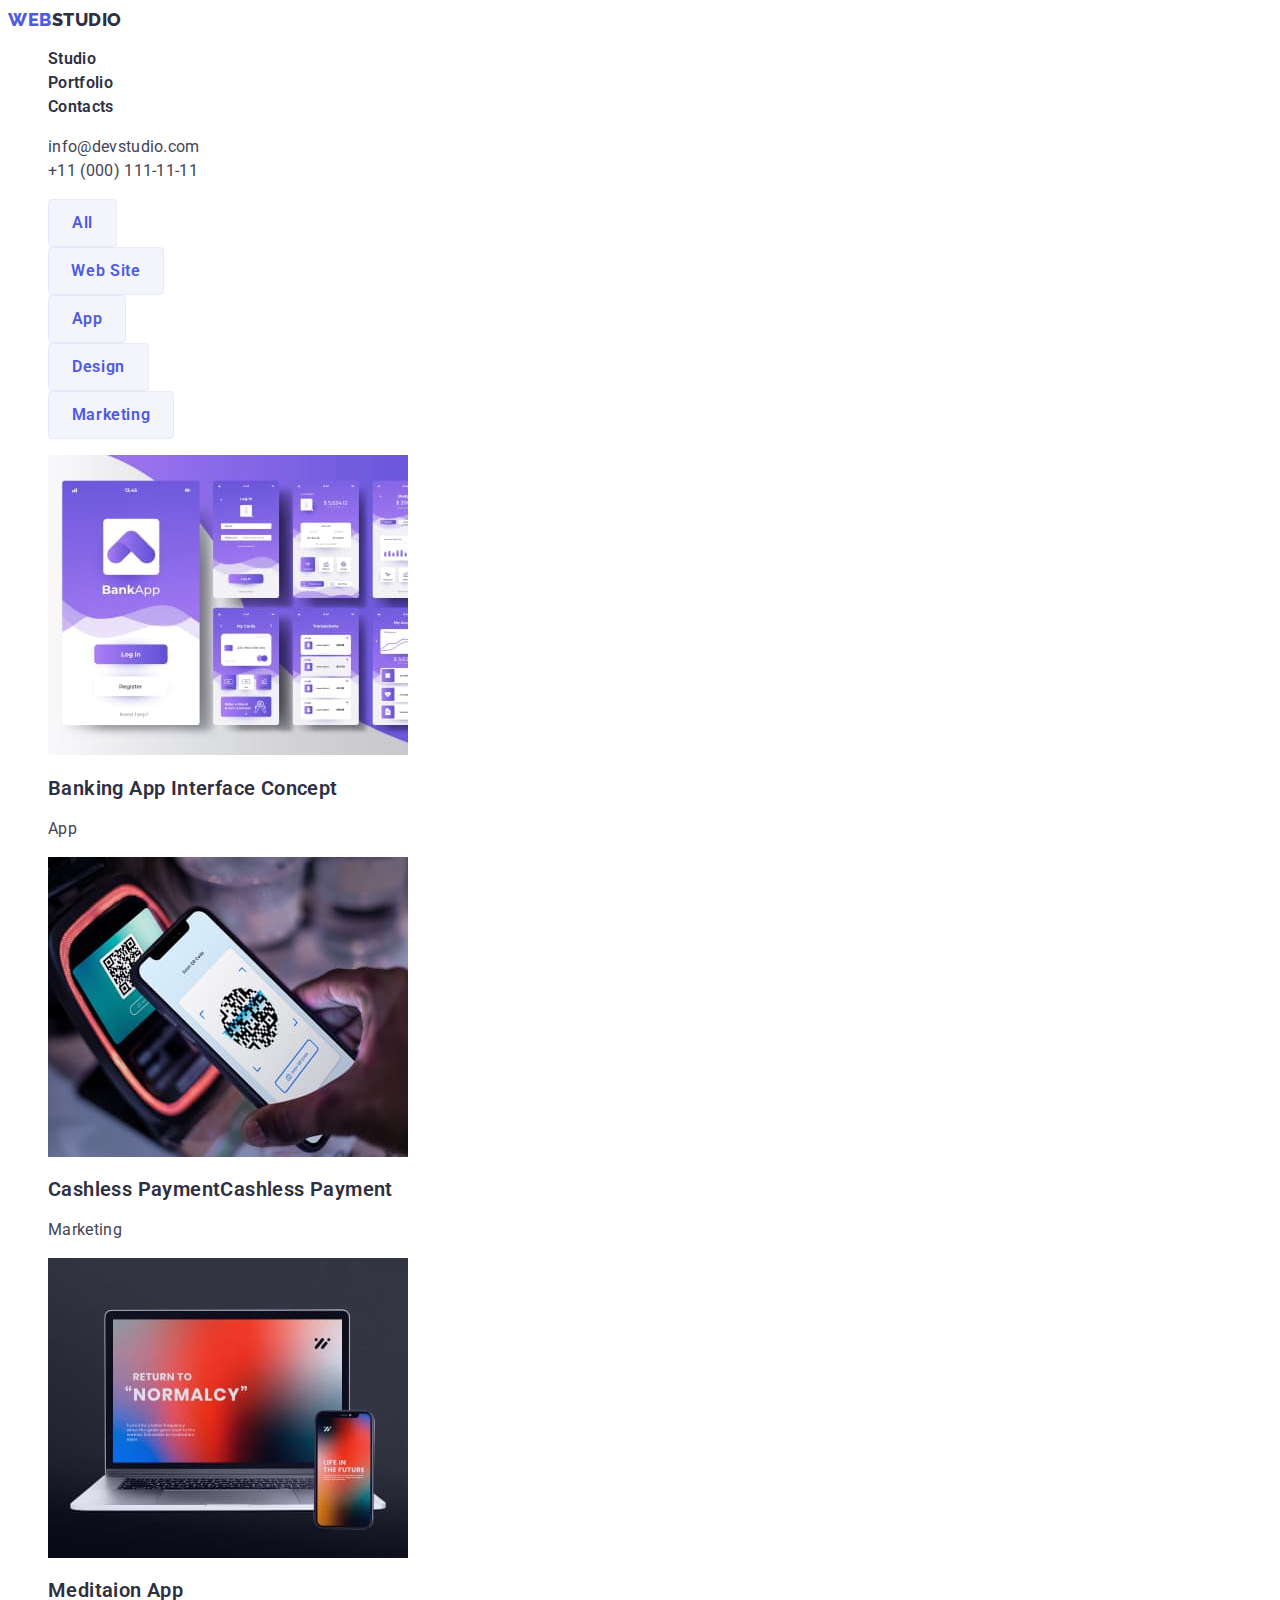
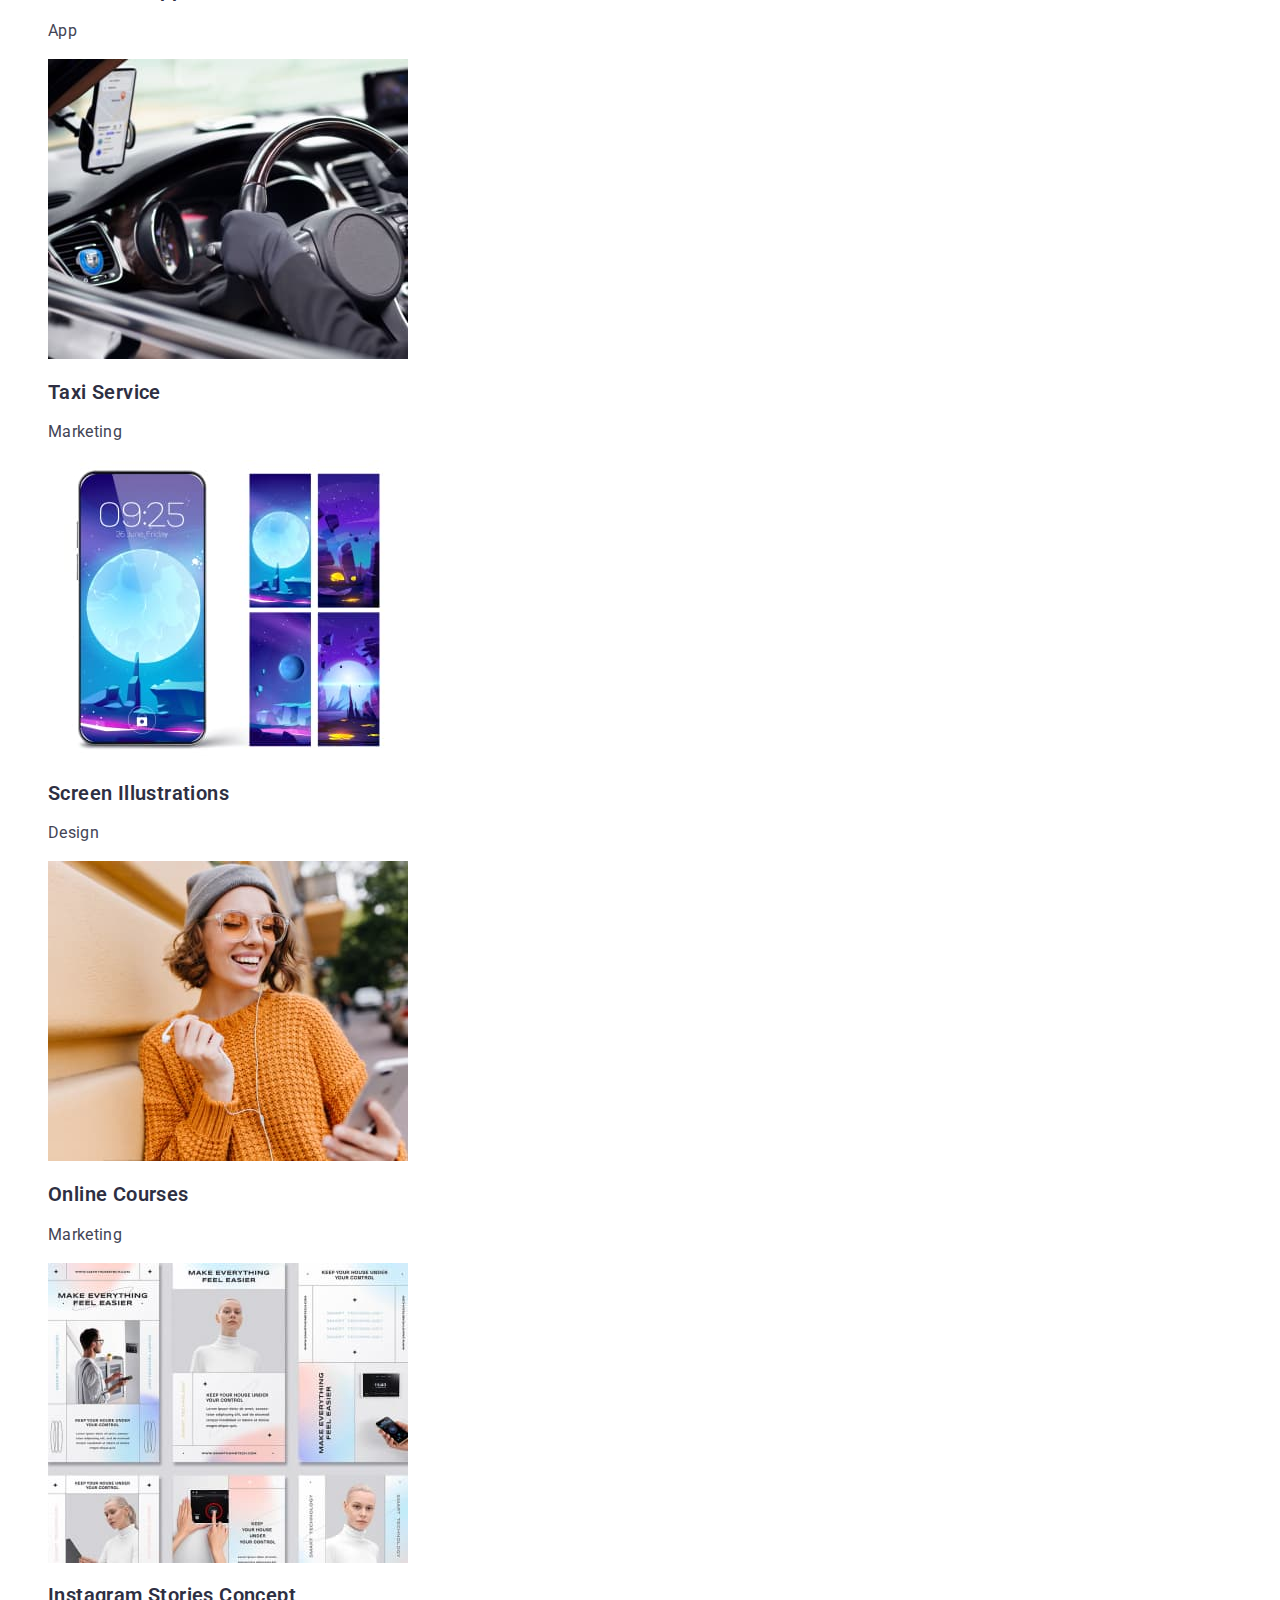
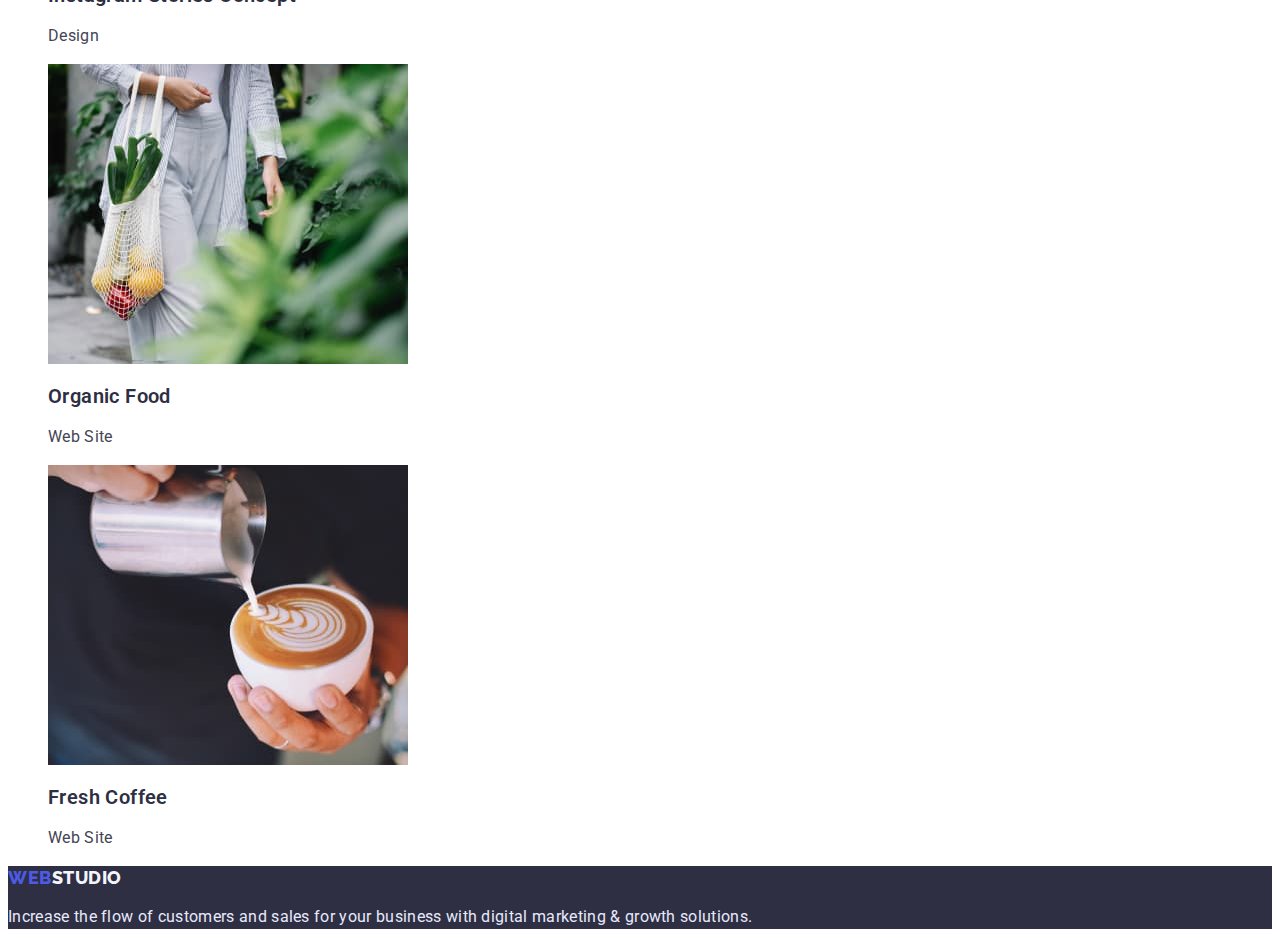
==== commit 486c2514: "upgrade and" ====
--- a/portfolio.html
+++ b/portfolio.html
@@ -1,175 +1,189 @@
 <!DOCTYPE html>
 <html lang="en">
-<head>
-    <meta charset="UTF-8">
-    <meta http-equiv="X-UA-Compatible" content="IE=edge">
-    <meta name="viewport" content="width=device-width, initial-scale=1.0">
+  <head>
+    <meta charset="UTF-8" />
+    <meta http-equiv="X-UA-Compatible" content="IE=edge" />
+    <meta name="viewport" content="width=device-width, initial-scale=1.0" />
     <title>Portfolio</title>
-    <link rel="preconnect" href="https://fonts.googleapis.com">
-    <link rel="preconnect" href="https://fonts.gstatic.com" crossorigin>
-    <link href="https://fonts.googleapis.com/css2?family=Montserrat:wght@400;700&family=Raleway:wght@800&family=Roboto:wght@100;300;400;700;900&display=swap" rel="stylesheet">
-    <link rel="stylesheet" href="./styles/style.css">
-</head>
-<body class="body">
-<header>
-<nav class="nawigation">
-<a href="./index.html" class="list-web list">web
-<span class="studio">studio</span></a>
-<ul class="nawigation-item list">
-    <li class="nawigation-list"><a class="naw-link list" href="./index.html">Studio</a></li>
-    <li class="nawigation-list"><a class="naw-link list" href="./portfolio.html">Portfolio</a></li>
-    <li class="nawigation-list"><a class="naw-link list" href="">Contacts</a></li>
-</ul>
-</nav>
-<ul class="kontakt list">
-<li class="kontakt-list"><a class="link-mail list" href="mailto:info@devstudio.com">info@devstudio.com</a></li>
-<li class="kontakt-list"><a class="link-tel list" href="tel:+110001111111">+11 (000) 111-11-11</a></li>
-</ul>
-</header>
-<main>
-    <section class="filtres">
+    <link rel="preconnect" href="https://fonts.googleapis.com" />
+    <link rel="preconnect" href="https://fonts.gstatic.com" crossorigin />
+    <link
+      href="https://fonts.googleapis.com/css2?family=Montserrat:wght@400;700&family=Raleway:wght@800&family=Roboto:wght@100;300;400;700;900&display=swap"
+      rel="stylesheet"
+    />
+    <link rel="stylesheet" href="./styles/style.css" />
+  </head>
+  <body class="body">
+    <header>
+      <nav class="nawigation">
+        <a href="./index.html" class="list-web list"
+          >web<span class="studio">studio</span></a
+        >
+        <ul class="nawigation-item list">
+          <li class="nawigation-list">
+            <a class="naw-link list" href="./index.html">Studio</a>
+          </li>
+          <li class="nawigation-list">
+            <a class="naw-link list" href="./portfolio.html">Portfolio</a>
+          </li>
+          <li class="nawigation-list">
+            <a class="naw-link list" href="">Contacts</a>
+          </li>
+        </ul>
+      </nav>
+      <ul class="kontakt list">
+        <li class="kontakt-list">
+          <a class="link-mail list" href="mailto:info@devstudio.com"
+            >info@devstudio.com</a
+          >
+        </li>
+        <li class="kontakt-list">
+          <a class="link-tel list" href="tel:+110001111111"
+            >+11 (000) 111-11-11</a
+          >
+        </li>
+      </ul>
+    </header>
+    <main>
+      <section class="filtres">
         <h1 class="visually-hidden">main-filtres</h1>
-<ul class="filtres-list list">
-    <li class="filtres-link"><button type="button" class="btn-all">All</button></li>
-    <li class="filtres-link"><button type="button" class="btn-web">Web Site</button></li>
-    <li class="filtres-link"><button type="button" class="btn-app">App</button></li>
-    <li class="filtres-link"><button type="button" class="btn-des">Design</button></li>
-    <li class="filtres-link"><button type="button" class="btn-mar">Marketing</button></li>
-</ul>
-<ul class="cards-list list" >
-    <li class="list-link">
-        <a class="link list" href="">
-            <img src="./images/app/banking-app.jpg" 
-        alt="screen-mobile-app"
-            width="360"
-            height="300">
-        <h2 class="card-itemtext" >
-            Banking App Interface Concept
-        </h2>
-        <p class="paragraf-text" >
-            App
-        </p>
-        </a>
-    </li>
-    <li class="list-link">
-        <a class="link list" href="">
-            <img src="./images/Marketing/cashless.jpg" 
-        alt="screen-blue"
-            width="360"
-            height="300">
-        <h2 class="card-itemtext" >
-            Cashless PaymentCashless Payment
-        </h2>
-        <p class="paragraf-text" >
-            Marketing
-        </p>
-        </a>
-    </li>
-    <li class="list-link">
-        <a class="link list" href="">
-            <img src="./images/app/meditation.jpg" 
-        alt="laptop-and-phone-screen"
-            width="360"
-            height="300">
-        <h2 class="card-itemtext" >
-            Meditaion App
-        </h2>
-        <p class="paragraf-text" >
-            App
-        </p>
-        </a>
-    </li>
-   <li class="list-link">
-        <a class="link list" href="">
-            <img src="./images/Marketing/taxi.jpg" 
-        alt="car-salon"
-            width="360"
-            height="300">
-        <h2 class="card-itemtext" >
-            Taxi Service
-        </h2>
-        <p class="paragraf-text" >
-            Marketing
-        </p>
-        </a>
-    </li>
-    <li class="list-link">
-        <a class="link list" href="">
-            <img src="./images/Design/screen.jpg" 
-        alt="screen-phone"
-            width="360"
-            height="300">
-        <h2 class="card-itemtext" >
-            Screen Illustrations
-        </h2>
-        <p class="paragraf-text" >
-           Design 
-        </p>
-        </a>
-    </li>
-    <li class="list-link">
-        <a class="link list" href="">
-            <img src="./images/Marketing/online.jpg" 
-        alt="curses-online"
-            width="360"
-            height="300">
-        <h2 class="card-itemtext" >
-            Online Courses
-        </h2>
-        <p class="paragraf-text" >
-            Marketing
-        </p>
-        </a>
-    </li>
-    <li class="list-link">
-        <a class="link list" href="">
-            <img src="./images/Design/insta.jpg" 
-        alt="insta-stories-screen"
-            width="360"
-            height="300">
-        <h2 class="card-itemtext" >
-            Instagram Stories Concept
-        </h2>
-        <p class="paragraf-text" >
-            Design
-        </p>
-        </a>
-    </li>
-    <li class="list-link">
-        <a class="link list" href="">
-            <img src="./images/WebSite/organic.jpg" 
-        alt="food-image"
-            width="360"
-            height="300">
-        <h2 class="card-itemtext" >
-            Organic Food
-        </h2>
-        <p class="paragraf-text" >
-            Web Site
-        </p>
-        </a>
-    </li>
-    <li class="list-link">
-        <a class="link list" href="">
-            <img src="./images/WebSite/fresh.jpg" 
-        alt="cofee-cup"
-            width="360"
-            height="300">
-        <h2 class="card-itemtext" >
-            Fresh Coffee
-        </h2>
-        <p class="paragraf-text" >
-            Web Site
-        </p>
-        </a>
-    </li>
-</ul>
-</section>
-</main>
-<footer class="footer">
-<a href="./index.html" class="list-web list">web
-<span class="studio-foter">studio</span></a>        
-<p class="ftext">Increase the flow of customers and sales for your business with digital marketing & growth solutions.</p>
+        <ul class="filtres-list list">
+          <li class="filtres-link">
+            <button type="button" class="btn-all">All</button>
+          </li>
+          <li class="filtres-link">
+            <button type="button" class="btn-web">Web Site</button>
+          </li>
+          <li class="filtres-link">
+            <button type="button" class="btn-app">App</button>
+          </li>
+          <li class="filtres-link">
+            <button type="button" class="btn-des">Design</button>
+          </li>
+          <li class="filtres-link">
+            <button type="button" class="btn-mar">Marketing</button>
+          </li>
+        </ul>
+        <ul class="cards-list list">
+          <li class="list-link">
+            <a class="link list" href="">
+              <img
+                src="./images/app/banking-app.jpg"
+                alt="screen-mobile-app"
+                width="360"
+                height="300"
+              />
+              <h2 class="card-itemtext">Banking App Interface Concept</h2>
+              <p class="paragraf-text">App</p>
+            </a>
+          </li>
+          <li class="list-link">
+            <a class="link list" href="">
+              <img
+                src="./images/Marketing/cashless.jpg"
+                alt="screen-blue"
+                width="360"
+                height="300"
+              />
+              <h2 class="card-itemtext">Cashless PaymentCashless Payment</h2>
+              <p class="paragraf-text">Marketing</p>
+            </a>
+          </li>
+          <li class="list-link">
+            <a class="link list" href="">
+              <img
+                src="./images/app/meditation.jpg"
+                alt="laptop-and-phone-screen"
+                width="360"
+                height="300"
+              />
+              <h2 class="card-itemtext">Meditaion App</h2>
+              <p class="paragraf-text">App</p>
+            </a>
+          </li>
+          <li class="list-link">
+            <a class="link list" href="">
+              <img
+                src="./images/Marketing/taxi.jpg"
+                alt="car-salon"
+                width="360"
+                height="300"
+              />
+              <h2 class="card-itemtext">Taxi Service</h2>
+              <p class="paragraf-text">Marketing</p>
+            </a>
+          </li>
+          <li class="list-link">
+            <a class="link list" href="">
+              <img
+                src="./images/Design/screen.jpg"
+                alt="screen-phone"
+                width="360"
+                height="300"
+              />
+              <h2 class="card-itemtext">Screen Illustrations</h2>
+              <p class="paragraf-text">Design</p>
+            </a>
+          </li>
+          <li class="list-link">
+            <a class="link list" href="">
+              <img
+                src="./images/Marketing/online.jpg"
+                alt="curses-online"
+                width="360"
+                height="300"
+              />
+              <h2 class="card-itemtext">Online Courses</h2>
+              <p class="paragraf-text">Marketing</p>
+            </a>
+          </li>
+          <li class="list-link">
+            <a class="link list" href="">
+              <img
+                src="./images/Design/insta.jpg"
+                alt="insta-stories-screen"
+                width="360"
+                height="300"
+              />
+              <h2 class="card-itemtext">Instagram Stories Concept</h2>
+              <p class="paragraf-text">Design</p>
+            </a>
+          </li>
+          <li class="list-link">
+            <a class="link list" href="">
+              <img
+                src="./images/WebSite/organic.jpg"
+                alt="food-image"
+                width="360"
+                height="300"
+              />
+              <h2 class="card-itemtext">Organic Food</h2>
+              <p class="paragraf-text">Web Site</p>
+            </a>
+          </li>
+          <li class="list-link">
+            <a class="link list" href="">
+              <img
+                src="./images/WebSite/fresh.jpg"
+                alt="cofee-cup"
+                width="360"
+                height="300"
+              />
+              <h2 class="card-itemtext">Fresh Coffee</h2>
+              <p class="paragraf-text">Web Site</p>
+            </a>
+          </li>
+        </ul>
+      </section>
+    </main>
+    <footer class="footer">
+      <a href="./index.html" class="list-web list"
+        >web<span class="studio-foter">studio</span></a
+      >
+      <p class="ftext">
+        Increase the flow of customers and sales for your business with digital
+        marketing & growth solutions.
+      </p>
     </footer>
-</body>
-</html>+  </body>
+</html>
--- a/styles/style.css
+++ b/styles/style.css
@@ -1,184 +1,177 @@
 :root {
-    --primary-brand-color: #4D5AE5;
-    --dark-color: #2E2F42;
-    --success-color: #31D0AA;
-    --text-color: #434455;
-    --subtle-text-color: #8E8F99;
-    --accent-color: #E7E9FC;
-    --light-color: #F4F4FD; 
-    --active-color: #ffffff;
-    --button-focus: #404BBF;
+  --primary-brand-color: #4d5ae5;
+  --dark-color: #2e2f42;
+  --success-color: #31d0aa;
+  --text-color: #434455;
+  --subtle-text-color: #8e8f99;
+  --accent-color: #e7e9fc;
+  --light-color: #f4f4fd;
+  --active-color: #ffffff;
+  --button-focus: #404bbf;
 }
 
 .body {
-font-family: Roboto,sans-serif;
-color:var(--text-color);
+  font-family: Roboto, sans-serif;
+  color: var(--text-color);
+  background-color: var(--active-color);
 }
 .header {
 }
 .list {
-    list-style: none;
-    text-decoration: none;
+  list-style: none;
+  text-decoration: none;
 }
 .nawigation {
-    
 }
 .list-web {
-font-family: 'Raleway';
-font-style: normal;
-font-weight: 800;
-font-size: 18px;
-line-height: 1.3;
-letter-spacing: 0.03em;
-text-transform: uppercase;
-color: var(--primary-brand-color);
+  font-family: "Raleway",sans-serif;
+  font-weight: 800;
+  font-size: 18px;
+  line-height: 1.3;
+  letter-spacing: 0.03em;
+  text-transform: uppercase;
+  color: var(--primary-brand-color);
 }
 .studio {
-color: var(--dark-color);
-}
-
-.nawigation{
-
-}
-.nawigation-item{
+  color: var(--dark-color);
+}
+
+.nawigation {
+}
+.nawigation-item {
 }
 .nawigation-list {
-font-weight: 600;
-font-size: 16px;
-line-height: 1.5;
-/* identical to box height, or 150% */
-letter-spacing: 0.02em; 
-}
-
-.naw-link{
-color: var(--dark-color);
+  font-weight: 600;
+  font-size: 16px;
+  line-height: 1.5;
+  /* identical to box height, or 150% */
+  letter-spacing: 0.02em;
+}
+
+.naw-link {
+  color: var(--dark-color);
 }
 .naw-link:focus,
-.naw-link:hover{
-color: var(--primary-brand-color);
+.naw-link:hover {
+  color: var(--primary-brand-color);
 }
 
 .kontakt {
 }
-.kontakt-list{
-
+.kontakt-list {
 }
 .link-mail {
-/* Body */
-font-weight: 400;
-font-size: 16px;
-line-height: 1.5;
-/* identical to box height, or 150% */
-letter-spacing: 0.02em;
-color: var(--text-color)
+  /* Body */
+  font-weight: 400;
+  font-size: 16px;
+  line-height: 1.5;
+  /* identical to box height, or 150% */
+  letter-spacing: 0.02em;
+  color: var(--text-color);
 }
 .link-mail:focus,
-.link-mail:hover{
-    color: var(--primary-brand-color);
-}
-.link-tel{
-/* Body */
-font-weight: 400;
-font-size: 16px;
-line-height: 1.5;
-/* identical to box height, or 150% */
-letter-spacing: 0.02em;
-color: var(--text-color)
+.link-mail:hover {
+  color: var(--primary-brand-color);
+}
+.link-tel {
+  /* Body */
+  font-weight: 400;
+  font-size: 16px;
+  line-height: 1.5;
+  /* identical to box height, or 150% */
+  letter-spacing: 0.02em;
+  color: var(--text-color);
 }
 .link-tel:focus,
-.link-tel:hover{
-color: var(--primary-brand-color);
+.link-tel:hover {
+  color: var(--primary-brand-color);
 }
 .main-section {
 }
 .hero {
-
-background: var(--dark-color);
-}
-.hero-text{
-font-weight: 600;
-font-size: 56px;
-line-height: 1.0;
-letter-spacing: 0.02em;
-color: var(--active-color);
-}
-.hero-btn{
-background: var(--primary-brand-color);
-box-shadow: 0px 4px 4px rgba(0, 0, 0, 0.15);
-border-radius: 4px;
-font-family:'Roboto';
-font-weight: 600;
-font-size: 16px;
-line-height: 1.18;
-letter-spacing: 0.04em;
-color: var(--active-color);
-cursor: pointer;
+  background: var(--dark-color);
+}
+.hero-text {
+  font-weight: 600;
+  font-size: 56px;
+  line-height: 1;
+  letter-spacing: 0.02em;
+  color: var(--active-color);
+}
+.hero-btn {
+  background: var(--primary-brand-color);
+  box-shadow: 0px 4px 4px rgba(0, 0, 0, 0.15);
+  border-radius: 4px;
+  font-family: "Roboto",sans-serif;
+  font-weight: 600;
+  font-size: 16px;
+  line-height: 1.18;
+  letter-spacing: 0.04em;
+  color: var(--active-color);
+  cursor: pointer;
 }
 .hero-btn:focus,
-.hero-btn:hover{
-background:var(--button-focus);
+.hero-btn:hover {
+  background: var(--button-focus);
 }
 .section-information {
-
-}
-.info-list{
-
-}
-.info-item{
-font-weight: 600;
-font-size: 20px;
-line-height: 1.2;
-letter-spacing: 0.02em;
-color:var(--dark-color);
-}
-.info-text{
-font-weight: 400;
-font-size: 16px;
-line-height: 1.5;
-letter-spacing: 0.02em;
-color: var(--text-color);
-}
-
+}
+.info-list {
+}
+.info-item {
+  font-weight: 600;
+  font-size: 20px;
+  line-height: 1.2;
+  letter-spacing: 0.02em;
+  color: var(--dark-color);
+}
+.info-text {
+  font-weight: 400;
+  font-size: 16px;
+  line-height: 1.5;
+  letter-spacing: 0.02em;
+  color: var(--text-color);
+}
 
 .galery-section {
 }
-.galery-item{
-font-weight: 600;
-font-size: 36px;
-line-height: 1.1;
-letter-spacing: 0.02em;
-text-transform: capitalize;
-color: var(--dark-color);
-}
-.galery-list{
-
+.galery-item {
+  font-weight: 600;
+  font-size: 36px;
+  line-height: 1.1;
+  letter-spacing: 0.02em;
+  text-transform: capitalize;
+  color: var(--dark-color);
+}
+.galery-list {
 }
 .teamleed-galery {
+background-color: var(--light-color);
 }
 
 .team-list {
-
-}
-.team-name{
-font-weight: 600;
-font-size: 20px;
-line-height: 1.2;
-letter-spacing: 0.02em;
-color: var(--dark-color);
+    background-color: var(--active-color);
+}
+.team-name {
+  font-weight: 600;
+  font-size: 20px;
+  line-height: 1.2;
+  letter-spacing: 0.02em;
+  color: var(--dark-color);
 }
 
 .footer {
-background: var(--dark-color);
+  background: var(--dark-color);
 }
 .studio-foter {
-color: var(--light-color);
-}
-.ftext{
-font-family: inherit;
-line-height: 1.5;
-/* or 150% */
-letter-spacing: 0.02em;
-color: var(--accent-color);
+  color: var(--light-color);
+}
+.ftext {
+  font-family: inherit;
+  line-height: 1.5;
+  /* or 150% */
+  letter-spacing: 0.02em;
+  color: var(--accent-color);
 }
 
 /* ------------------------portfolio css */
@@ -186,188 +179,190 @@
 .filtres {
 }
 
-.visually-hidden{
-position: absolute;
-white-space: nowrap;
-width: 1px;
-height: 1px;
-overflow: hidden;
-border: 0;
-padding: 0;
-clip: rect(0 0 0 0);
-clip-path: inset(50%);
-margin: -1px;
+.visually-hidden {
+  position: absolute;
+  white-space: nowrap;
+  width: 1px;
+  height: 1px;
+  overflow: hidden;
+  border: 0;
+  padding: 0;
+  clip: rect(0 0 0 0);
+  clip-path: inset(50%);
+  margin: -1px;
 }
 .filtres-list {
 }
 .filtres-link {
 }
-.btn-all{
-justify-content: center;
-padding: 8px 16px;
-width: 69px;
-height: 48px;
-background: var(--light-color);
-border: 1px solid var(--accent-color);
-border-radius: 4px;
-/* Button Text */
-font-family: 'Roboto';
-font-weight: 600;
-font-size: 16px;
-line-height: 1.5;
-align-items: center;
-letter-spacing: 0.04em;
-color: var(--primary-brand-color);
+.btn-all {
+  justify-content: center;
+  padding: 8px 16px;
+  width: 69px;
+  height: 48px;
+  background: var(--light-color);
+  border: 1px solid var(--accent-color);
+  border-radius: 4px;
+  /* Button Text */
+  font-family: "Roboto",sans-serif;
+  font-weight: 600;
+  font-size: 16px;
+  line-height: 1.5;
+  align-items: center;
+  letter-spacing: 0.04em;
+  color: var(--primary-brand-color);
 }
 .btn-all:focus,
-.btn-all:hover{
-background: var(--primary-brand-color);
-box-shadow: 0px 3px 1px rgba(0, 0, 0, 0.1), 0px 2px 1px rgba(0, 0, 0, 0.08), 0px 2px 2px rgba(0, 0, 0, 0.12);
-border-radius: 4px;
-/* Button Text */
-font-family: 'Roboto';
-font-weight: 600;
-font-size: 16px;
-line-height: 1.5;
-align-items: center;
-letter-spacing: 0.04em;
-color: var(--active-color);
-cursor: pointer;
-}
-.btn-web{
-justify-content: center;
-padding: 8px 16px;
-width: 116px;
-height: 48px;
-background: var(--light-color);
-border: 1px solid var(--accent-color);
-border-radius: 4px;
-/* Button Text */
-font-family: 'Roboto';
-font-weight: 600;
-font-size: 16px;
-line-height: 1.5;
-display: flex;
-align-items: center;
-letter-spacing: 0.04em;
-color: var(--primary-brand-color);
-
+.btn-all:hover {
+  background: var(--primary-brand-color);
+  box-shadow: 0px 3px 1px rgba(0, 0, 0, 0.1), 0px 2px 1px rgba(0, 0, 0, 0.08),
+    0px 2px 2px rgba(0, 0, 0, 0.12);
+  border-radius: 4px;
+  /* Button Text */
+  font-family: "Roboto",sans-serif;
+  font-weight: 600;
+  font-size: 16px;
+  line-height: 1.5;
+  align-items: center;
+  letter-spacing: 0.04em;
+  color: var(--active-color);
+  cursor: pointer;
+}
+.btn-web {
+  justify-content: center;
+  padding: 8px 16px;
+  width: 116px;
+  height: 48px;
+  background: var(--light-color);
+  border: 1px solid var(--accent-color);
+  border-radius: 4px;
+  /* Button Text */
+  font-family: "Roboto",sans-serif;
+  font-weight: 600;
+  font-size: 16px;
+  line-height: 1.5;
+  display: flex;
+  align-items: center;
+  letter-spacing: 0.04em;
+  color: var(--primary-brand-color);
 }
 .btn-web:focus,
-.btn-web:hover{
-background: var(--primary-brand-color);
-box-shadow: 0px 3px 1px rgba(0, 0, 0, 0.1), 0px 2px 1px rgba(0, 0, 0, 0.08), 0px 2px 2px rgba(0, 0, 0, 0.12);
-border-radius: 4px;
-/* Button Text */
-font-family: 'Roboto';
-font-weight: 600;
-font-size: 16px;
-line-height: 1.5;
-align-items: center;
-letter-spacing: 0.04em;
-color: var(--active-color);
-cursor: pointer;
+.btn-web:hover {
+  background: var(--primary-brand-color);
+  box-shadow: 0px 3px 1px rgba(0, 0, 0, 0.1), 0px 2px 1px rgba(0, 0, 0, 0.08),
+    0px 2px 2px rgba(0, 0, 0, 0.12);
+  border-radius: 4px;
+  /* Button Text */
+  font-family: "Roboto",sans-serif;
+  font-weight: 600;
+  font-size: 16px;
+  line-height: 1.5;
+  align-items: center;
+  letter-spacing: 0.04em;
+  color: var(--active-color);
+  cursor: pointer;
 }
 .btn-app {
-justify-content: center;
-padding: 8px 16px;
-width: 78px;
-height: 48px;
-background: var(--light-color);
-border: 1px solid var(--accent-color);
-border-radius: 4px;
-/* Button Text */
-font-family: 'Roboto';
-font-weight: 600;
-font-size: 16px;
-line-height: 1.5;
-align-items: center;
-letter-spacing: 0.04em;
-color: var(--primary-brand-color);
-
+  justify-content: center;
+  padding: 8px 16px;
+  width: 78px;
+  height: 48px;
+  background: var(--light-color);
+  border: 1px solid var(--accent-color);
+  border-radius: 4px;
+  /* Button Text */
+  font-family: "Roboto",sans-serif;
+  font-weight: 600;
+  font-size: 16px;
+  line-height: 1.5;
+  align-items: center;
+  letter-spacing: 0.04em;
+  color: var(--primary-brand-color);
 }
 .btn-app:focus,
-.btn-app:hover{
-background: var(--primary-brand-color);
-box-shadow: 0px 3px 1px rgba(0, 0, 0, 0.1), 0px 2px 1px rgba(0, 0, 0, 0.08), 0px 2px 2px rgba(0, 0, 0, 0.12);
-border-radius: 4px;
-/* Button Text */
-font-family: 'Roboto';
-font-weight: 600;
-font-size: 16px;
-line-height: 1.5;
-align-items: center;
-letter-spacing: 0.04em;
-color: var(--active-color);
-cursor: pointer;
+.btn-app:hover {
+  background: var(--primary-brand-color);
+  box-shadow: 0px 3px 1px rgba(0, 0, 0, 0.1), 0px 2px 1px rgba(0, 0, 0, 0.08),
+    0px 2px 2px rgba(0, 0, 0, 0.12);
+  border-radius: 4px;
+  /* Button Text */
+  font-family: "Roboto",sans-serif;
+  font-weight: 600;
+  font-size: 16px;
+  line-height: 1.5;
+  align-items: center;
+  letter-spacing: 0.04em;
+  color: var(--active-color);
+  cursor: pointer;
 }
 
 .btn-des {
-justify-content: center;
-padding: 8px 16px;
-width: 101px;
-height: 48px;
-background: var(--light-color);
-border: 1px solid var(--accent-color);
-border-radius: 4px;
-/* Button Text */
-font-family: 'Roboto';
-font-weight: 600;
-font-size: 16px;
-line-height: 1.5;
-align-items: center;
-letter-spacing: 0.04em;
-color: var(--primary-brand-color);
+  justify-content: center;
+  padding: 8px 16px;
+  width: 101px;
+  height: 48px;
+  background: var(--light-color);
+  border: 1px solid var(--accent-color);
+  border-radius: 4px;
+  /* Button Text */
+  font-family: "Roboto",sans-serif;
+  font-weight: 600;
+  font-size: 16px;
+  line-height: 1.5;
+  align-items: center;
+  letter-spacing: 0.04em;
+  color: var(--primary-brand-color);
 }
 .btn-des:focus,
-.btn-des:hover{
-background: var(--primary-brand-color);
-box-shadow: 0px 3px 1px rgba(0, 0, 0, 0.1), 0px 2px 1px rgba(0, 0, 0, 0.08), 0px 2px 2px rgba(0, 0, 0, 0.12);
-border-radius: 4px;
-/* Button Text */
-font-family: 'Roboto';
-font-weight: 600;
-font-size: 16px;
-line-height: 1.5;
-align-items: center;
-letter-spacing: 0.04em;
-color: var(--active-color);
-cursor: pointer;
-}
-.btn-mar{
-justify-content: center;
-padding: 8px 16px;
-width: 126px;
-height: 48px;
-background: var(--light-color);
-border: 1px solid var(--accent-color);
-border-radius: 4px;
-/* Button Text */
-font-family: 'Roboto';
-font-weight: 600;
-font-size: 16px;
-line-height: 1.5;
-display: flex;
-align-items: center;
-letter-spacing: 0.04em;
-color: var(--primary-brand-color);
+.btn-des:hover {
+  background: var(--primary-brand-color);
+  box-shadow: 0px 3px 1px rgba(0, 0, 0, 0.1), 0px 2px 1px rgba(0, 0, 0, 0.08),
+    0px 2px 2px rgba(0, 0, 0, 0.12);
+  border-radius: 4px;
+  /* Button Text */
+  font-family: "Roboto",sans-serif;
+  font-weight: 600;
+  font-size: 16px;
+  line-height: 1.5;
+  align-items: center;
+  letter-spacing: 0.04em;
+  color: var(--active-color);
+  cursor: pointer;
+}
+.btn-mar {
+  justify-content: center;
+  padding: 8px 16px;
+  width: 126px;
+  height: 48px;
+  background: var(--light-color);
+  border: 1px solid var(--accent-color);
+  border-radius: 4px;
+  /* Button Text */
+  font-family: "Roboto",sans-serif;
+  font-weight: 600;
+  font-size: 16px;
+  line-height: 1.5;
+  display: flex;
+  align-items: center;
+  letter-spacing: 0.04em;
+  color: var(--primary-brand-color);
 }
 .btn-mar:focus,
-.btn-mar:hover{
-background: var(--primary-brand-color);
-box-shadow: 0px 3px 1px rgba(0, 0, 0, 0.1), 0px 2px 1px rgba(0, 0, 0, 0.08), 0px 2px 2px rgba(0, 0, 0, 0.12);
-border-radius: 4px;
-/* Button Text */
-font-family: 'Roboto';
-font-weight: 600;
-font-size: 16px;
-line-height: 1.5;
-align-items: center;
-letter-spacing: 0.04em;
-color: var(--active-color);
-cursor: pointer;
-}
-
+.btn-mar:hover {
+  background: var(--primary-brand-color);
+  box-shadow: 0px 3px 1px rgba(0, 0, 0, 0.1), 0px 2px 1px rgba(0, 0, 0, 0.08),
+    0px 2px 2px rgba(0, 0, 0, 0.12);
+  border-radius: 4px;
+  /* Button Text */
+  font-family: "Roboto",sans-serif;
+  font-weight: 600;
+  font-size: 16px;
+  line-height: 1.5;
+  align-items: center;
+  letter-spacing: 0.04em;
+  color: var(--active-color);
+  cursor: pointer;
+}
 
 .cards-list {
 }
@@ -375,17 +370,17 @@
 }
 .link {
 }
-.card-itemtext{
-font-weight: 600;
-font-size: 20px;
-line-height: 1.2;
-letter-spacing: 0.02em;
-color: var(--dark-color);
-}
-.paragraf-text{
-font-weight: 400;
-font-size: 16px;
-line-height: 1.5;
-letter-spacing: 0.02em;
-color: var(--text-color);
-}+.card-itemtext {
+  font-weight: 600;
+  font-size: 20px;
+  line-height: 1.2;
+  letter-spacing: 0.02em;
+  color: var(--dark-color);
+}
+.paragraf-text {
+  font-weight: 400;
+  font-size: 16px;
+  line-height: 1.5;
+  letter-spacing: 0.02em;
+  color: var(--text-color);
+}
